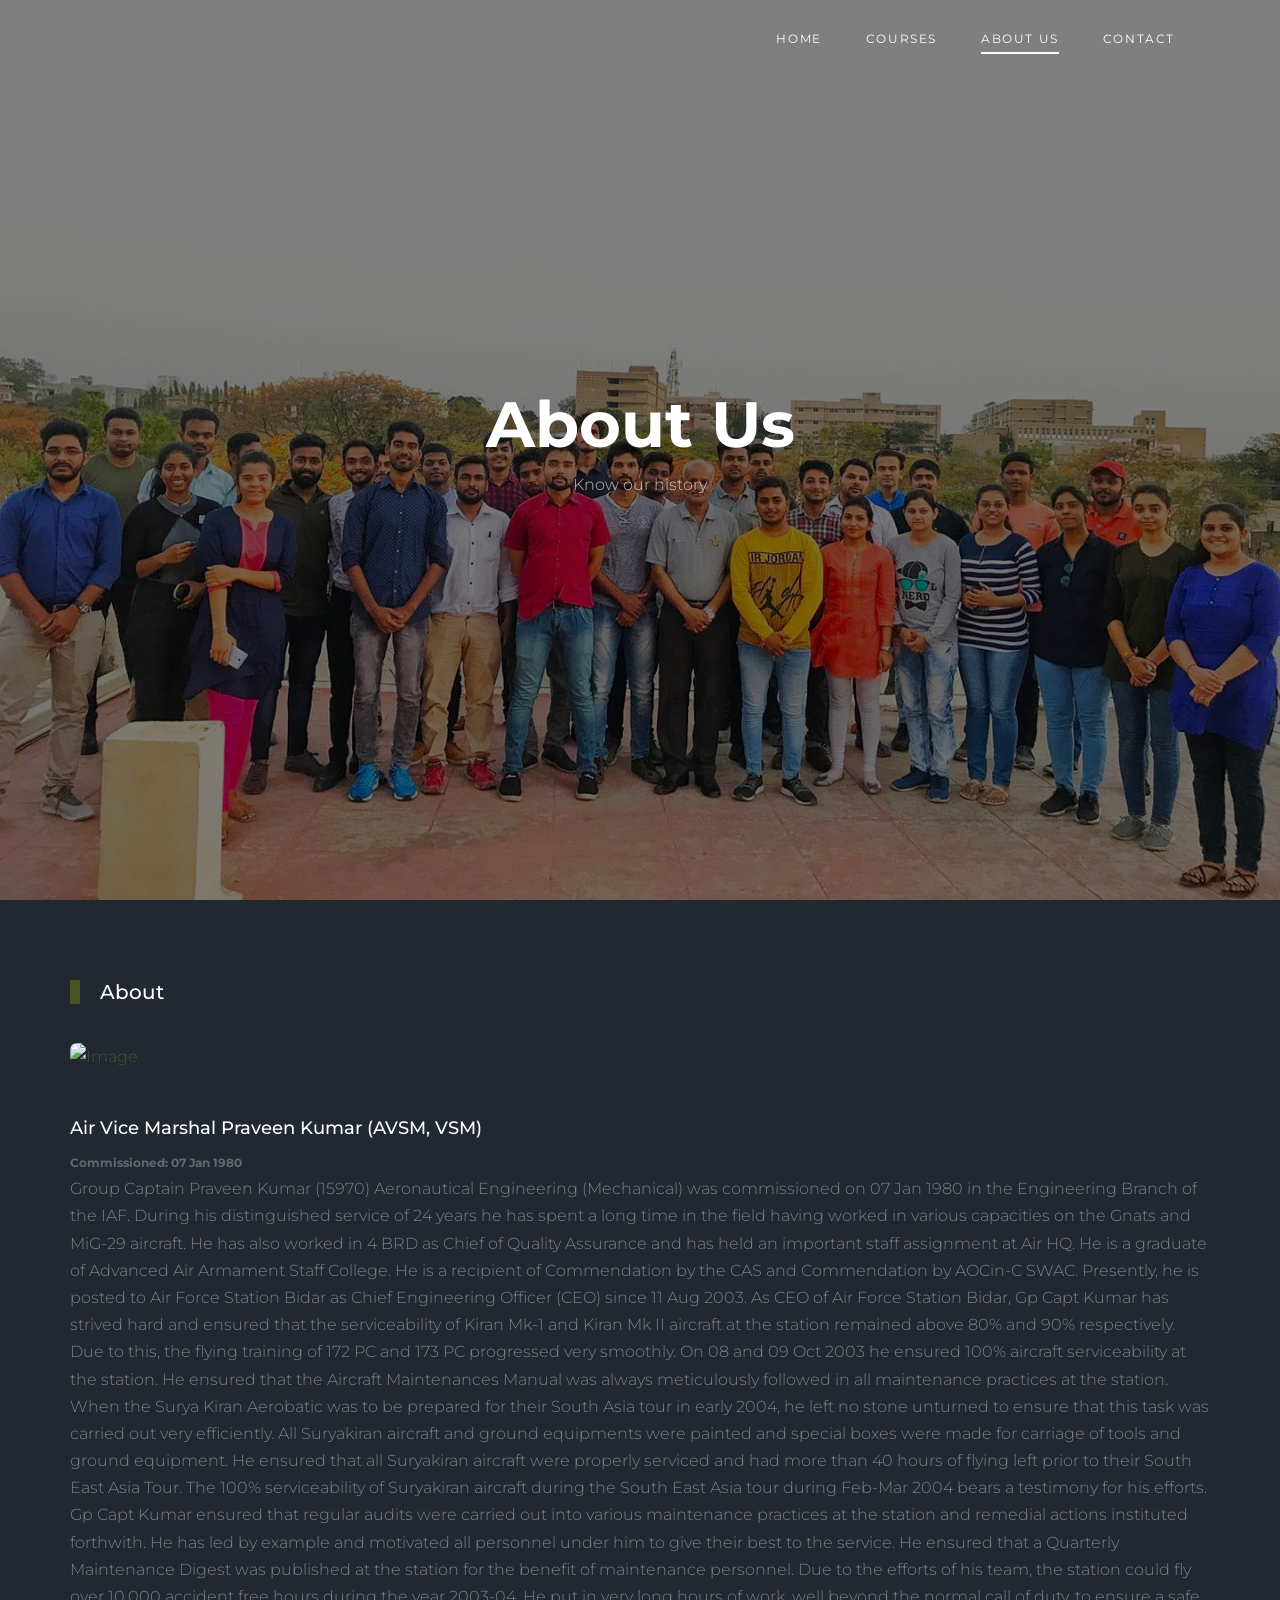
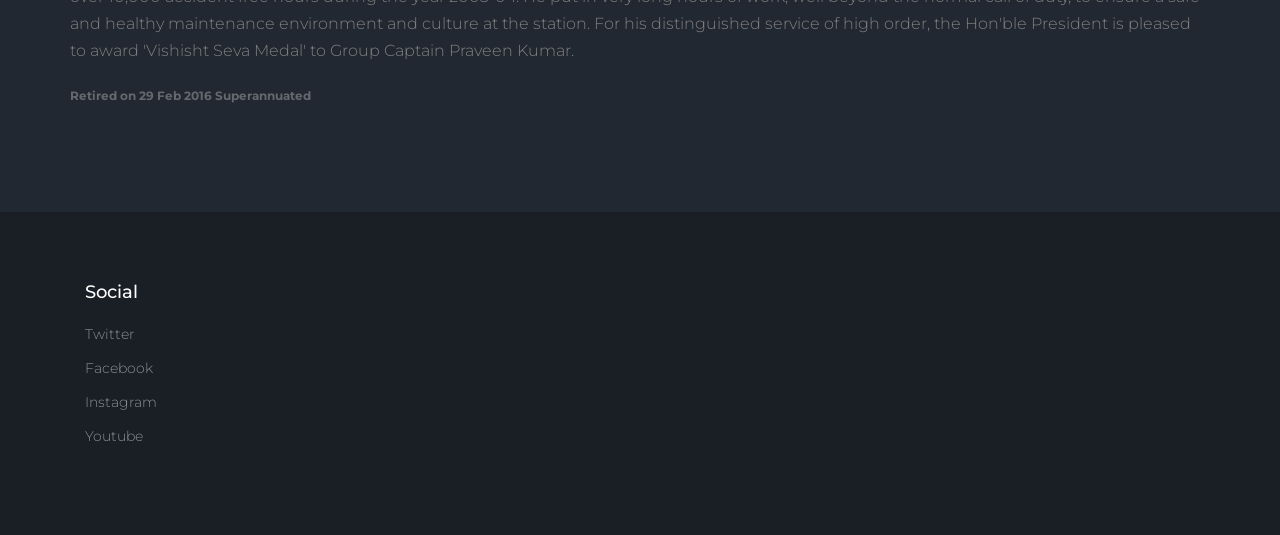
==== about.html @ e6a46cbb "Initial Commit" ====
<!DOCTYPE html>
<html lang="en">

<head>
  <title>SSB Mantra</title>
  <meta charset="utf-8">
  <meta name="viewport" content="width=device-width, initial-scale=1, shrink-to-fit=no">


  <link href="https://fonts.googleapis.com/css2?family=Montserrat:wght@400;700&display=swap" rel="stylesheet">

  <link rel="stylesheet" href="fonts/icomoon/style.css">

  <link rel="stylesheet" href="css/bootstrap/bootstrap.css">
  <link rel="stylesheet" href="css/jquery-ui.css">
  <link rel="stylesheet" href="css/owl.carousel.min.css">
  <link rel="stylesheet" href="css/owl.theme.default.min.css">
  <link rel="stylesheet" href="css/owl.theme.default.min.css">

  <link rel="stylesheet" href="css/jquery.fancybox.min.css">

  <link rel="stylesheet" href="css/bootstrap-datepicker.css">

  <link rel="stylesheet" href="fonts/flaticon/font/flaticon.css">

  <link rel="stylesheet" href="css/aos.css">

  <link rel="stylesheet" href="css/style.css">



</head>

<body>

  <div class="site-wrap">

    <div class="site-mobile-menu site-navbar-target">
      <div class="site-mobile-menu-header">
        <div class="site-mobile-menu-close">
          <span class="icon-close2 js-menu-toggle"></span>
        </div>
      </div>
      <div class="site-mobile-menu-body"></div>
    </div>


    <header class="site-navbar py-4" role="banner">

      <div class="container">
        <div class="d-flex align-items-center">
          <div class="site-logo">
            <a href="index.html">
              <!-- <img src="images/logo.png" alt="Logo"> -->
            </a>
          </div>
          <div class="ml-auto">
            <nav class="site-navigation position-relative text-right" role="navigation">
              <ul class="site-menu main-menu js-clone-nav mr-auto d-none d-lg-block">
                <li><a href="index.html" class="nav-link">Home</a></li>

                <li><a href="courses.html" class="nav-link">Courses</a></li>
                <!-- <li><a href="facilities.html" class="nav-link">Facilties</a></li> -->
                <li class="active"><a href="about.html" class="nav-link">About Us</a></li>
                <li><a href="contact.html" class="nav-link">Contact</a></li>
              </ul>
            </nav>

            <a href="#"
              class="d-inline-block d-lg-none site-menu-toggle js-menu-toggle text-black float-right text-white"><span
                class="icon-menu h3 text-white"></span></a>
          </div>
        </div>
      </div>

    </header>

    <div class="hero overlay" style="background-image: url('images/bg_8.jpg');">
      <div class="container">
        <div class="row align-items-center">
          <div class="col-lg-5 mx-auto text-center">
            <h1 class="text-white">About Us</h1>
            <p>Know our history</p>
          </div>
        </div>
      </div>
    </div>



    <div class="container site-section">
      <div class="row">
        <div class="col-6 title-section">
          <h2 class="heading">About</h2>
        </div>
      </div>
      <div class="row">
        <div class="col-lg-12 mb-4">
          <div class="custom-media d-block">
            <div class="img mb-4">
              <a href="single.html"><img src="images/img_1.jpg" alt="Image" class="img-fluid"></a>
            </div>
            <div class="text">
              <!-- <span class="meta">May 20, 2020</span>
              <h3 class="mb-4"><a href="#">Romolu to stay at Real Nadrid?</a></h3>
              <p>Lorem ipsum dolor sit amet, consectetur adipisicing elit. Possimus deserunt saepe tempora dolorem.</p>
              <p><a href="#">Read more</a></p> -->
            </div>
          </div>
        </div>
        <div class="col-lg-12 mb-4">
          <div class="custom-media d-block">
            <!-- <div class="img mb-4">
              <a href="single.html"><img src="images/img_3.jpg" alt="Image" class="img-fluid"></a>
            </div> -->
            <div class="text">
              <h3 class=""><a href="#">Air Vice Marshal Praveen Kumar (AVSM, VSM)</a></h3>
              <span class="meta">Commissioned: 07 Jan 1980</span>
              <p>Group Captain Praveen Kumar (15970) Aeronautical Engineering (Mechanical) was commissioned on 07 Jan
                1980 in the Engineering Branch of the IAF. During his distinguished service of 24 years he has spent a
                long time in the field having worked in various capacities on the Gnats and MiG-29 aircraft. He has also
                worked in 4 BRD as Chief of Quality Assurance and has held an important staff assignment at Air HQ. He
                is a graduate of Advanced Air Armament Staff College. He is a recipient of Commendation by the CAS and
                Commendation by AOCin-C SWAC. Presently, he is posted to Air Force Station Bidar as Chief Engineering
                Officer (CEO) since 11 Aug 2003.

                As CEO of Air Force Station Bidar, Gp Capt Kumar has strived hard and ensured that the serviceability of
                Kiran Mk-1 and Kiran Mk II aircraft at the station remained above 80% and 90% respectively. Due to this,
                the flying training of 172 PC and 173 PC progressed very smoothly. On 08 and 09 Oct 2003 he ensured 100%
                aircraft serviceability at the station. He ensured that the Aircraft Maintenances Manual was always
                meticulously followed in all maintenance practices at the station.

                When the Surya Kiran Aerobatic was to be prepared for their South Asia tour in early 2004, he left no
                stone unturned to ensure that this task was carried out very efficiently. All Suryakiran aircraft and
                ground equipments were painted and special boxes were made for carriage of tools and ground equipment.
                He ensured that all Suryakiran aircraft were properly serviced and had more than 40 hours of flying left
                prior to their South East Asia Tour. The 100% serviceability of Suryakiran aircraft during the South
                East Asia tour during Feb-Mar 2004 bears a testimony for his efforts.

                Gp Capt Kumar ensured that regular audits were carried out into various maintenance practices at the
                station and remedial actions instituted forthwith. He has led by example and motivated all personnel
                under him to give their best to the service. He ensured that a Quarterly Maintenance Digest was
                published at the station for the benefit of maintenance personnel. Due to the efforts of his team, the
                station could fly over 10,000 accident free hours during the year 2003-04. He put in very long hours of
                work, well beyond the normal call of duty, to ensure a safe and healthy maintenance environment and
                culture at the station.

                For his distinguished service of high order, the Hon'ble President is pleased to award 'Vishisht Seva
                Medal' to Group Captain Praveen Kumar.</p>
              <span class="meta">Retired on 29 Feb 2016 Superannuated</span>
              <!-- <p><a href="#">Read more</a></p> -->
            </div>
          </div>
        </div>
        <!-- 
        <div class="col-lg-4 mb-4">
          <div class="custom-media d-block">
            <div class="img mb-4">
              <a href="single.html"><img src="images/img_1.jpg" alt="Image" class="img-fluid"></a>
            </div>
            <div class="text">
              <span class="meta">May 20, 2020</span>
              <h3 class="mb-4"><a href="#">Romolu to stay at Real Nadrid?</a></h3>
              <p>Lorem ipsum dolor sit amet, consectetur adipisicing elit. Possimus deserunt saepe tempora dolorem.</p>
              <p><a href="#">Read more</a></p>
            </div>
          </div>
        </div>
        <div class="col-lg-4 mb-4">
          <div class="custom-media d-block">
            <div class="img mb-4">
              <a href="single.html"><img src="images/img_3.jpg" alt="Image" class="img-fluid"></a>
            </div>
            <div class="text">
              <span class="meta">May 20, 2020</span>
              <h3 class="mb-4"><a href="#">Romolu to stay at Real Nadrid?</a></h3>
              <p>Lorem ipsum dolor sit amet, consectetur adipisicing elit. Possimus deserunt saepe tempora dolorem.</p>
              <p><a href="#">Read more</a></p>
            </div>
          </div>
        </div>
        
        <div class="col-lg-4 mb-4">
          <div class="custom-media d-block">
            <div class="img mb-4">
              <a href="single.html"><img src="images/img_1.jpg" alt="Image" class="img-fluid"></a>
            </div>
            <div class="text">
              <span class="meta">May 20, 2020</span>
              <h3 class="mb-4"><a href="#">Romolu to stay at Real Nadrid?</a></h3>
              <p>Lorem ipsum dolor sit amet, consectetur adipisicing elit. Possimus deserunt saepe tempora dolorem.</p>
              <p><a href="#">Read more</a></p>
            </div>
          </div>
        </div>
        <div class="col-lg-4 mb-4">
          <div class="custom-media d-block">
            <div class="img mb-4">
              <a href="single.html"><img src="images/img_3.jpg" alt="Image" class="img-fluid"></a>
            </div>
            <div class="text">
              <span class="meta">May 20, 2020</span>
              <h3 class="mb-4"><a href="#">Romolu to stay at Real Nadrid?</a></h3>
              <p>Lorem ipsum dolor sit amet, consectetur adipisicing elit. Possimus deserunt saepe tempora dolorem.</p>
              <p><a href="#">Read more</a></p>
            </div>
          </div>
        </div>
      </div>

      <div class="row justify-content-center">
        <div class="col-lg-7 text-center">
          <div class="custom-pagination">
            <a href="#">1</a>
            <span>2</span>
            <a href="#">3</a>
            <a href="#">4</a>
            <a href="#">5</a>
          </div>
        </div>
      </div> -->
      </div>







    </div>


    <footer class="footer-section">
      <div class="container">
        <div class="row">
          <!-- <div class="col-lg-3">
            <div class="widget mb-3">
              <h3>News</h3>
              <ul class="list-unstyled links">
                <li><a href="#">All</a></li>
                <li><a href="#">Club News</a></li>
                <li><a href="#">Media Center</a></li>
                <li><a href="#">Video</a></li>
                <li><a href="#">RSS</a></li>
              </ul>
            </div>
          </div>
          <div class="col-lg-3">
            <div class="widget mb-3">
              <h3>Tickets</h3>
              <ul class="list-unstyled links">
                <li><a href="#">Online Ticket</a></li>
                <li><a href="#">Payment and Prices</a></li>
                <li><a href="#">Contact &amp; Booking</a></li>
                <li><a href="#">Tickets</a></li>
                <li><a href="#">Coupon</a></li>
              </ul>
            </div>
          </div>
          <div class="col-lg-3">
            <div class="widget mb-3">
              <h3>Courses</h3>
              <ul class="list-unstyled links">
                <li><a href="#">Standings</a></li>
                <li><a href="#">World Cup</a></li>
                <li><a href="#">La Lega</a></li>
                <li><a href="#">Hyper Cup</a></li>
                <li><a href="#">World League</a></li>
              </ul>
            </div>
          </div> -->

          <div class="col-lg-3">
            <div class="widget mb-3">
              <h3>Social</h3>
              <ul class="list-unstyled links">
                <li><a href="#">Twitter</a></li>
                <li><a href="https://www.facebook.com/profile.php?id=100007661263158" target='_blank'>Facebook</a></li>
                <li><a href="https://www.instagram.com/ssbcrack_pk/" target='_blank'>Instagram</a></li>
                <li><a href="#">Youtube</a></li>
              </ul>
            </div>
          </div>

        </div>

        <!-- <div class="row text-center">
          <div class="col-md-12">
            <div class=" pt-5">
              <p>
                Link back to Colorlib can't be removed. Template is licensed under CC BY 3.0.
                Copyright &copy;
                <script>
                  document.write(new Date().getFullYear());
                </script> All rights reserved | This template is made with <i class="icon-heart"
                  aria-hidden="true"></i> by <a href="https://colorlib.com" target="_blank">Colorlib</a>
                Link back to Colorlib can't be removed. Template is licensed under CC BY 3.0.
              </p>
            </div>
          </div>

        </div> -->
      </div>
    </footer>

    <!-- .site-wrap -->

    <script src="js/jquery-3.3.1.min.js"></script>
    <script src="js/jquery-migrate-3.0.1.min.js"></script>
    <script src="js/jquery-ui.js"></script>
    <script src="js/popper.min.js"></script>
    <script src="js/bootstrap.min.js"></script>
    <script src="js/owl.carousel.min.js"></script>
    <script src="js/jquery.stellar.min.js"></script>
    <script src="js/jquery.countdown.min.js"></script>
    <script src="js/bootstrap-datepicker.min.js"></script>
    <script src="js/jquery.easing.1.3.js"></script>
    <script src="js/aos.js"></script>
    <script src="js/jquery.fancybox.min.js"></script>
    <script src="js/jquery.sticky.js"></script>
    <script src="js/jquery.mb.YTPlayer.min.js"></script>


    <script src="js/main.js"></script>

</body>

</html>
---- fonts/icomoon/style.css ----
@font-face {
  font-family: 'icomoon';
  src:  url('fonts/icomoon.eot?10si43');
  src:  url('fonts/icomoon.eot?10si43#iefix') format('embedded-opentype'),
    url('fonts/icomoon.ttf?10si43') format('truetype'),
    url('fonts/icomoon.woff?10si43') format('woff'),
    url('fonts/icomoon.svg?10si43#icomoon') format('svg');
  font-weight: normal;
  font-style: normal;
}

[class^="icon-"], [class*=" icon-"] {
  /* use !important to prevent issues with browser extensions that change fonts */
  font-family: 'icomoon' !important;
  speak: none;
  font-style: normal;
  font-weight: normal;
  font-variant: normal;
  text-transform: none;
  line-height: 1;

  /* Better Font Rendering =========== */
  -webkit-font-smoothing: antialiased;
  -moz-osx-font-smoothing: grayscale;
}

.icon-asterisk:before {
  content: "\f069";
}
.icon-plus:before {
  content: "\f067";
}
.icon-question:before {
  content: "\f128";
}
.icon-minus:before {
  content: "\f068";
}
.icon-glass:before {
  content: "\f000";
}
.icon-music:before {
  content: "\f001";
}
.icon-search:before {
  content: "\f002";
}
.icon-envelope-o:before {
  content: "\f003";
}
.icon-heart:before {
  content: "\f004";
}
.icon-star:before {
  content: "\f005";
}
.icon-star-o:before {
  content: "\f006";
}
.icon-user:before {
  content: "\f007";
}
.icon-film:before {
  content: "\f008";
}
.icon-th-large:before {
  content: "\f009";
}
.icon-th:before {
  content: "\f00a";
}
.icon-th-list:before {
  content: "\f00b";
}
.icon-check:before {
  content: "\f00c";
}
.icon-close:before {
  content: "\f00d";
}
.icon-remove:before {
  content: "\f00d";
}
.icon-times:before {
  content: "\f00d";
}
.icon-search-plus:before {
  content: "\f00e";
}
.icon-search-minus:before {
  content: "\f010";
}
.icon-power-off:before {
  content: "\f011";
}
.icon-signal:before {
  content: "\f012";
}
.icon-cog:before {
  content: "\f013";
}
.icon-gear:before {
  content: "\f013";
}
.icon-trash-o:before {
  content: "\f014";
}
.icon-home:before {
  content: "\f015";
}
.icon-file-o:before {
  content: "\f016";
}
.icon-clock-o:before {
  content: "\f017";
}
.icon-road:before {
  content: "\f018";
}
.icon-download:before {
  content: "\f019";
}
.icon-arrow-circle-o-down:before {
  content: "\f01a";
}
.icon-arrow-circle-o-up:before {
  content: "\f01b";
}
.icon-inbox:before {
  content: "\f01c";
}
.icon-play-circle-o:before {
  content: "\f01d";
}
.icon-repeat:before {
  content: "\f01e";
}
.icon-rotate-right:before {
  content: "\f01e";
}
.icon-refresh:before {
  content: "\f021";
}
.icon-list-alt:before {
  content: "\f022";
}
.icon-lock:before {
  content: "\f023";
}
.icon-flag:before {
  content: "\f024";
}
.icon-headphones:before {
  content: "\f025";
}
.icon-volume-off:before {
  content: "\f026";
}
.icon-volume-down:before {
  content: "\f027";
}
.icon-volume-up:before {
  content: "\f028";
}
.icon-qrcode:before {
  content: "\f029";
}
.icon-barcode:before {
  content: "\f02a";
}
.icon-tag:before {
  content: "\f02b";
}
.icon-tags:before {
  content: "\f02c";
}
.icon-book:before {
  content: "\f02d";
}
.icon-bookmark:before {
  content: "\f02e";
}
.icon-print:before {
  content: "\f02f";
}
.icon-camera:before {
  content: "\f030";
}
.icon-font:before {
  content: "\f031";
}
.icon-bold:before {
  content: "\f032";
}
.icon-italic:before {
  content: "\f033";
}
.icon-text-height:before {
  content: "\f034";
}
.icon-text-width:before {
  content: "\f035";
}
.icon-align-left:before {
  content: "\f036";
}
.icon-align-center:before {
  content: "\f037";
}
.icon-align-right:before {
  content: "\f038";
}
.icon-align-justify:before {
  content: "\f039";
}
.icon-list:before {
  content: "\f03a";
}
.icon-dedent:before {
  content: "\f03b";
}
.icon-outdent:before {
  content: "\f03b";
}
.icon-indent:before {
  content: "\f03c";
}
.icon-video-camera:before {
  content: "\f03d";
}
.icon-image:before {
  content: "\f03e";
}
.icon-photo:before {
  content: "\f03e";
}
.icon-picture-o:before {
  content: "\f03e";
}
.icon-pencil:before {
  content: "\f040";
}
.icon-map-marker:before {
  content: "\f041";
}
.icon-adjust:before {
  content: "\f042";
}
.icon-tint:before {
  content: "\f043";
}
.icon-edit:before {
  content: "\f044";
}
.icon-pencil-square-o:before {
  content: "\f044";
}
.icon-share-square-o:before {
  content: "\f045";
}
.icon-check-square-o:before {
  content: "\f046";
}
.icon-arrows:before {
  content: "\f047";
}
.icon-step-backward:before {
  content: "\f048";
}
.icon-fast-backward:before {
  content: "\f049";
}
.icon-backward:before {
  content: "\f04a";
}
.icon-play:before {
  content: "\f04b";
}
.icon-pause:before {
  content: "\f04c";
}
.icon-stop:before {
  content: "\f04d";
}
.icon-forward:before {
  content: "\f04e";
}
.icon-fast-forward:before {
  content: "\f050";
}
.icon-step-forward:before {
  content: "\f051";
}
.icon-eject:before {
  content: "\f052";
}
.icon-chevron-left:before {
  content: "\f053";
}
.icon-chevron-right:before {
  content: "\f054";
}
.icon-plus-circle:before {
  content: "\f055";
}
.icon-minus-circle:before {
  content: "\f056";
}
.icon-times-circle:before {
  content: "\f057";
}
.icon-check-circle:before {
  content: "\f058";
}
.icon-question-circle:before {
  content: "\f059";
}
.icon-info-circle:before {
  content: "\f05a";
}
.icon-crosshairs:before {
  content: "\f05b";
}
.icon-times-circle-o:before {
  content: "\f05c";
}
.icon-check-circle-o:before {
  content: "\f05d";
}
.icon-ban:before {
  content: "\f05e";
}
.icon-arrow-left:before {
  content: "\f060";
}
.icon-arrow-right:before {
  content: "\f061";
}
.icon-arrow-up:before {
  content: "\f062";
}
.icon-arrow-down:before {
  content: "\f063";
}
.icon-mail-forward:before {
  content: "\f064";
}
.icon-share:before {
  content: "\f064";
}
.icon-expand:before {
  content: "\f065";
}
.icon-compress:before {
  content: "\f066";
}
.icon-exclamation-circle:before {
  content: "\f06a";
}
.icon-gift:before {
  content: "\f06b";
}
.icon-leaf:before {
  content: "\f06c";
}
.icon-fire:before {
  content: "\f06d";
}
.icon-eye:before {
  content: "\f06e";
}
.icon-eye-slash:before {
  content: "\f070";
}
.icon-exclamation-triangle:before {
  content: "\f071";
}
.icon-warning:before {
  content: "\f071";
}
.icon-plane:before {
  content: "\f072";
}
.icon-calendar:before {
  content: "\f073";
}
.icon-random:before {
  content: "\f074";
}
.icon-comment:before {
  content: "\f075";
}
.icon-magnet:before {
  content: "\f076";
}
.icon-chevron-up:before {
  content: "\f077";
}
.icon-chevron-down:before {
  content: "\f078";
}
.icon-retweet:before {
  content: "\f079";
}
.icon-shopping-cart:before {
  content: "\f07a";
}
.icon-folder:before {
  content: "\f07b";
}
.icon-folder-open:before {
  content: "\f07c";
}
.icon-arrows-v:before {
  content: "\f07d";
}
.icon-arrows-h:before {
  content: "\f07e";
}
.icon-bar-chart:before {
  content: "\f080";
}
.icon-bar-chart-o:before {
  content: "\f080";
}
.icon-twitter-square:before {
  content: "\f081";
}
.icon-facebook-square:before {
  content: "\f082";
}
.icon-camera-retro:before {
  content: "\f083";
}
.icon-key:before {
  content: "\f084";
}
.icon-cogs:before {
  content: "\f085";
}
.icon-gears:before {
  content: "\f085";
}
.icon-comments:before {
  content: "\f086";
}
.icon-thumbs-o-up:before {
  content: "\f087";
}
.icon-thumbs-o-down:before {
  content: "\f088";
}
.icon-star-half:before {
  content: "\f089";
}
.icon-heart-o:before {
  content: "\f08a";
}
.icon-sign-out:before {
  content: "\f08b";
}
.icon-linkedin-square:before {
  content: "\f08c";
}
.icon-thumb-tack:before {
  content: "\f08d";
}
.icon-external-link:before {
  content: "\f08e";
}
.icon-sign-in:before {
  content: "\f090";
}
.icon-trophy:before {
  content: "\f091";
}
.icon-github-square:before {
  content: "\f092";
}
.icon-upload:before {
  content: "\f093";
}
.icon-lemon-o:before {
  content: "\f094";
}
.icon-phone:before {
  content: "\f095";
}
.icon-square-o:before {
  content: "\f096";
}
.icon-bookmark-o:before {
  content: "\f097";
}
.icon-phone-square:before {
  content: "\f098";
}
.icon-twitter:before {
  content: "\f099";
}
.icon-facebook:before {
  content: "\f09a";
}
.icon-facebook-f:before {
  content: "\f09a";
}
.icon-github:before {
  content: "\f09b";
}
.icon-unlock:before {
  content: "\f09c";
}
.icon-credit-card:before {
  content: "\f09d";
}
.icon-feed:before {
  content: "\f09e";
}
.icon-rss:before {
  content: "\f09e";
}
.icon-hdd-o:before {
  content: "\f0a0";
}
.icon-bullhorn:before {
  content: "\f0a1";
}
.icon-bell-o:before {
  content: "\f0a2";
}
.icon-certificate:before {
  content: "\f0a3";
}
.icon-hand-o-right:before {
  content: "\f0a4";
}
.icon-hand-o-left:before {
  content: "\f0a5";
}
.icon-hand-o-up:before {
  content: "\f0a6";
}
.icon-hand-o-down:before {
  content: "\f0a7";
}
.icon-arrow-circle-left:before {
  content: "\f0a8";
}
.icon-arrow-circle-right:before {
  content: "\f0a9";
}
.icon-arrow-circle-up:before {
  content: "\f0aa";
}
.icon-arrow-circle-down:before {
  content: "\f0ab";
}
.icon-globe:before {
  content: "\f0ac";
}
.icon-wrench:before {
  content: "\f0ad";
}
.icon-tasks:before {
  content: "\f0ae";
}
.icon-filter:before {
  content: "\f0b0";
}
.icon-briefcase:before {
  content: "\f0b1";
}
.icon-arrows-alt:before {
  content: "\f0b2";
}
.icon-group:before {
  content: "\f0c0";
}
.icon-users:before {
  content: "\f0c0";
}
.icon-chain:before {
  content: "\f0c1";
}
.icon-link:before {
  content: "\f0c1";
}
.icon-cloud:before {
  content: "\f0c2";
}
.icon-flask:before {
  content: "\f0c3";
}
.icon-cut:before {
  content: "\f0c4";
}
.icon-scissors:before {
  content: "\f0c4";
}
.icon-copy:before {
  content: "\f0c5";
}
.icon-files-o:before {
  content: "\f0c5";
}
.icon-paperclip:before {
  content: "\f0c6";
}
.icon-floppy-o:before {
  content: "\f0c7";
}
.icon-save:before {
  content: "\f0c7";
}
.icon-square:before {
  content: "\f0c8";
}
.icon-bars:before {
  content: "\f0c9";
}
.icon-navicon:before {
  content: "\f0c9";
}
.icon-reorder:before {
  content: "\f0c9";
}
.icon-list-ul:before {
  content: "\f0ca";
}
.icon-list-ol:before {
  content: "\f0cb";
}
.icon-strikethrough:before {
  content: "\f0cc";
}
.icon-underline:before {
  content: "\f0cd";
}
.icon-table:before {
  content: "\f0ce";
}
.icon-magic:before {
  content: "\f0d0";
}
.icon-truck:before {
  content: "\f0d1";
}
.icon-pinterest:before {
  content: "\f0d2";
}
.icon-pinterest-square:before {
  content: "\f0d3";
}
.icon-google-plus-square:before {
  content: "\f0d4";
}
.icon-google-plus:before {
  content: "\f0d5";
}
.icon-money:before {
  content: "\f0d6";
}
.icon-caret-down:before {
  content: "\f0d7";
}
.icon-caret-up:before {
  content: "\f0d8";
}
.icon-caret-left:before {
  content: "\f0d9";
}
.icon-caret-right:before {
  content: "\f0da";
}
.icon-columns:before {
  content: "\f0db";
}
.icon-sort:before {
  content: "\f0dc";
}
.icon-unsorted:before {
  content: "\f0dc";
}
.icon-sort-desc:before {
  content: "\f0dd";
}
.icon-sort-down:before {
  content: "\f0dd";
}
.icon-sort-asc:before {
  content: "\f0de";
}
.icon-sort-up:before {
  content: "\f0de";
}
.icon-envelope:before {
  content: "\f0e0";
}
.icon-linkedin:before {
  content: "\f0e1";
}
.icon-rotate-left:before {
  content: "\f0e2";
}
.icon-undo:before {
  content: "\f0e2";
}
.icon-gavel:before {
  content: "\f0e3";
}
.icon-legal:before {
  content: "\f0e3";
}
.icon-dashboard:before {
  content: "\f0e4";
}
.icon-tachometer:before {
  content: "\f0e4";
}
.icon-comment-o:before {
  content: "\f0e5";
}
.icon-comments-o:before {
  content: "\f0e6";
}
.icon-bolt:before {
  content: "\f0e7";
}
.icon-flash:before {
  content: "\f0e7";
}
.icon-sitemap:before {
  content: "\f0e8";
}
.icon-umbrella:before {
  content: "\f0e9";
}
.icon-clipboard:before {
  content: "\f0ea";
}
.icon-paste:before {
  content: "\f0ea";
}
.icon-lightbulb-o:before {
  content: "\f0eb";
}
.icon-exchange:before {
  content: "\f0ec";
}
.icon-cloud-download:before {
  content: "\f0ed";
}
.icon-cloud-upload:before {
  content: "\f0ee";
}
.icon-user-md:before {
  content: "\f0f0";
}
.icon-stethoscope:before {
  content: "\f0f1";
}
.icon-suitcase:before {
  content: "\f0f2";
}
.icon-bell:before {
  content: "\f0f3";
}
.icon-coffee:before {
  content: "\f0f4";
}
.icon-cutlery:before {
  content: "\f0f5";
}
.icon-file-text-o:before {
  content: "\f0f6";
}
.icon-building-o:before {
  content: "\f0f7";
}
.icon-hospital-o:before {
  content: "\f0f8";
}
.icon-ambulance:before {
  content: "\f0f9";
}
.icon-medkit:before {
  content: "\f0fa";
}
.icon-fighter-jet:before {
  content: "\f0fb";
}
.icon-beer:before {
  content: "\f0fc";
}
.icon-h-square:before {
  content: "\f0fd";
}
.icon-plus-square:before {
  content: "\f0fe";
}
.icon-angle-double-left:before {
  content: "\f100";
}
.icon-angle-double-right:before {
  content: "\f101";
}
.icon-angle-double-up:before {
  content: "\f102";
}
.icon-angle-double-down:before {
  content: "\f103";
}
.icon-angle-left:before {
  content: "\f104";
}
.icon-angle-right:before {
  content: "\f105";
}
.icon-angle-up:before {
  content: "\f106";
}
.icon-angle-down:before {
  content: "\f107";
}
.icon-desktop:before {
  content: "\f108";
}
.icon-laptop:before {
  content: "\f109";
}
.icon-tablet:before {
  content: "\f10a";
}
.icon-mobile:before {
  content: "\f10b";
}
.icon-mobile-phone:before {
  content: "\f10b";
}
.icon-circle-o:before {
  content: "\f10c";
}
.icon-quote-left:before {
  content: "\f10d";
}
.icon-quote-right:before {
  content: "\f10e";
}
.icon-spinner:before {
  content: "\f110";
}
.icon-circle:before {
  content: "\f111";
}
.icon-mail-reply:before {
  content: "\f112";
}
.icon-reply:before {
  content: "\f112";
}
.icon-github-alt:before {
  content: "\f113";
}
.icon-folder-o:before {
  content: "\f114";
}
.icon-folder-open-o:before {
  content: "\f115";
}
.icon-smile-o:before {
  content: "\f118";
}
.icon-frown-o:before {
  content: "\f119";
}
.icon-meh-o:before {
  content: "\f11a";
}
.icon-gamepad:before {
  content: "\f11b";
}
.icon-keyboard-o:before {
  content: "\f11c";
}
.icon-flag-o:before {
  content: "\f11d";
}
.icon-flag-checkered:before {
  content: "\f11e";
}
.icon-terminal:before {
  content: "\f120";
}
.icon-code:before {
  content: "\f121";
}
.icon-mail-reply-all:before {
  content: "\f122";
}
.icon-reply-all:before {
  content: "\f122";
}
.icon-star-half-empty:before {
  content: "\f123";
}
.icon-star-half-full:before {
  content: "\f123";
}
.icon-star-half-o:before {
  content: "\f123";
}
.icon-location-arrow:before {
  content: "\f124";
}
.icon-crop:before {
  content: "\f125";
}
.icon-code-fork:before {
  content: "\f126";
}
.icon-chain-broken:before {
  content: "\f127";
}
.icon-unlink:before {
  content: "\f127";
}
.icon-info:before {
  content: "\f129";
}
.icon-exclamation:before {
  content: "\f12a";
}
.icon-superscript:before {
  content: "\f12b";
}
.icon-subscript:before {
  content: "\f12c";
}
.icon-eraser:before {
  content: "\f12d";
}
.icon-puzzle-piece:before {
  content: "\f12e";
}
.icon-microphone:before {
  content: "\f130";
}
.icon-microphone-slash:before {
  content: "\f131";
}
.icon-shield:before {
  content: "\f132";
}
.icon-calendar-o:before {
  content: "\f133";
}
.icon-fire-extinguisher:before {
  content: "\f134";
}
.icon-rocket:before {
  content: "\f135";
}
.icon-maxcdn:before {
  content: "\f136";
}
.icon-chevron-circle-left:before {
  content: "\f137";
}
.icon-chevron-circle-right:before {
  content: "\f138";
}
.icon-chevron-circle-up:before {
  content: "\f139";
}
.icon-chevron-circle-down:before {
  content: "\f13a";
}
.icon-html5:before {
  content: "\f13b";
}
.icon-css3:before {
  content: "\f13c";
}
.icon-anchor:before {
  content: "\f13d";
}
.icon-unlock-alt:before {
  content: "\f13e";
}
.icon-bullseye:before {
  content: "\f140";
}
.icon-ellipsis-h:before {
  content: "\f141";
}
.icon-ellipsis-v:before {
  content: "\f142";
}
.icon-rss-square:before {
  content: "\f143";
}
.icon-play-circle:before {
  content: "\f144";
}
.icon-ticket:before {
  content: "\f145";
}
.icon-minus-square:before {
  content: "\f146";
}
.icon-minus-square-o:before {
  content: "\f147";
}
.icon-level-up:before {
  content: "\f148";
}
.icon-level-down:before {
  content: "\f149";
}
.icon-check-square:before {
  content: "\f14a";
}
.icon-pencil-square:before {
  content: "\f14b";
}
.icon-external-link-square:before {
  content: "\f14c";
}
.icon-share-square:before {
  content: "\f14d";
}
.icon-compass:before {
  content: "\f14e";
}
.icon-caret-square-o-down:before {
  content: "\f150";
}
.icon-toggle-down:before {
  content: "\f150";
}
.icon-caret-square-o-up:before {
  content: "\f151";
}
.icon-toggle-up:before {
  content: "\f151";
}
.icon-caret-square-o-right:before {
  content: "\f152";
}
.icon-toggle-right:before {
  content: "\f152";
}
.icon-eur:before {
  content: "\f153";
}
.icon-euro:before {
  content: "\f153";
}
.icon-gbp:before {
  content: "\f154";
}
.icon-dollar:before {
  content: "\f155";
}
.icon-usd:before {
  content: "\f155";
}
.icon-inr:before {
  content: "\f156";
}
.icon-rupee:before {
  content: "\f156";
}
.icon-cny:before {
  content: "\f157";
}
.icon-jpy:before {
  content: "\f157";
}
.icon-rmb:before {
  content: "\f157";
}
.icon-yen:before {
  content: "\f157";
}
.icon-rouble:before {
  content: "\f158";
}
.icon-rub:before {
  content: "\f158";
}
.icon-ruble:before {
  content: "\f158";
}
.icon-krw:before {
  content: "\f159";
}
.icon-won:before {
  content: "\f159";
}
.icon-bitcoin:before {
  content: "\f15a";
}
.icon-btc:before {
  content: "\f15a";
}
.icon-file:before {
  content: "\f15b";
}
.icon-file-text:before {
  content: "\f15c";
}
.icon-sort-alpha-asc:before {
  content: "\f15d";
}
.icon-sort-alpha-desc:before {
  content: "\f15e";
}
.icon-sort-amount-asc:before {
  content: "\f160";
}
.icon-sort-amount-desc:before {
  content: "\f161";
}
.icon-sort-numeric-asc:before {
  content: "\f162";
}
.icon-sort-numeric-desc:before {
  content: "\f163";
}
.icon-thumbs-up:before {
  content: "\f164";
}
.icon-thumbs-down:before {
  content: "\f165";
}
.icon-youtube-square:before {
  content: "\f166";
}
.icon-youtube:before {
  content: "\f167";
}
.icon-xing:before {
  content: "\f168";
}
.icon-xing-square:before {
  content: "\f169";
}
.icon-youtube-play:before {
  content: "\f16a";
}
.icon-dropbox:before {
  content: "\f16b";
}
.icon-stack-overflow:before {
  content: "\f16c";
}
.icon-instagram:before {
  content: "\f16d";
}
.icon-flickr:before {
  content: "\f16e";
}
.icon-adn:before {
  content: "\f170";
}
.icon-bitbucket:before {
  content: "\f171";
}
.icon-bitbucket-square:before {
  content: "\f172";
}
.icon-tumblr:before {
  content: "\f173";
}
.icon-tumblr-square:before {
  content: "\f174";
}
.icon-long-arrow-down:before {
  content: "\f175";
}
.icon-long-arrow-up:before {
  content: "\f176";
}
.icon-long-arrow-left:before {
  content: "\f177";
}
.icon-long-arrow-right:before {
  content: "\f178";
}
.icon-apple:before {
  content: "\f179";
}
.icon-windows:before {
  content: "\f17a";
}
.icon-android:before {
  content: "\f17b";
}
.icon-linux:before {
  content: "\f17c";
}
.icon-dribbble:before {
  content: "\f17d";
}
.icon-skype:before {
  content: "\f17e";
}
.icon-foursquare:before {
  content: "\f180";
}
.icon-trello:before {
  content: "\f181";
}
.icon-female:before {
  content: "\f182";
}
.icon-male:before {
  content: "\f183";
}
.icon-gittip:before {
  content: "\f184";
}
.icon-gratipay:before {
  content: "\f184";
}
.icon-sun-o:before {
  content: "\f185";
}
.icon-moon-o:before {
  content: "\f186";
}
.icon-archive:before {
  content: "\f187";
}
.icon-bug:before {
  content: "\f188";
}
.icon-vk:before {
  content: "\f189";
}
.icon-weibo:before {
  content: "\f18a";
}
.icon-renren:before {
  content: "\f18b";
}
.icon-pagelines:before {
  content: "\f18c";
}
.icon-stack-exchange:before {
  content: "\f18d";
}
.icon-arrow-circle-o-right:before {
  content: "\f18e";
}
.icon-arrow-circle-o-left:before {
  content: "\f190";
}
.icon-caret-square-o-left:before {
  content: "\f191";
}
.icon-toggle-left:before {
  content: "\f191";
}
.icon-dot-circle-o:before {
  content: "\f192";
}
.icon-wheelchair:before {
  content: "\f193";
}
.icon-vimeo-square:before {
  content: "\f194";
}
.icon-try:before {
  content: "\f195";
}
.icon-turkish-lira:before {
  content: "\f195";
}
.icon-plus-square-o:before {
  content: "\f196";
}
.icon-space-shuttle:before {
  content: "\f197";
}
.icon-slack:before {
  content: "\f198";
}
.icon-envelope-square:before {
  content: "\f199";
}
.icon-wordpress:before {
  content: "\f19a";
}
.icon-openid:before {
  content: "\f19b";
}
.icon-bank:before {
  content: "\f19c";
}
.icon-institution:before {
  content: "\f19c";
}
.icon-university:before {
  content: "\f19c";
}
.icon-graduation-cap:before {
  content: "\f19d";
}
.icon-mortar-board:before {
  content: "\f19d";
}
.icon-yahoo:before {
  content: "\f19e";
}
.icon-google:before {
  content: "\f1a0";
}
.icon-reddit:before {
  content: "\f1a1";
}
.icon-reddit-square:before {
  content: "\f1a2";
}
.icon-stumbleupon-circle:before {
  content: "\f1a3";
}
.icon-stumbleupon:before {
  content: "\f1a4";
}
.icon-delicious:before {
  content: "\f1a5";
}
.icon-digg:before {
  content: "\f1a6";
}
.icon-pied-piper-pp:before {
  content: "\f1a7";
}
.icon-pied-piper-alt:before {
  content: "\f1a8";
}
.icon-drupal:before {
  content: "\f1a9";
}
.icon-joomla:before {
  content: "\f1aa";
}
.icon-language:before {
  content: "\f1ab";
}
.icon-fax:before {
  content: "\f1ac";
}
.icon-building:before {
  content: "\f1ad";
}
.icon-child:before {
  content: "\f1ae";
}
.icon-paw:before {
  content: "\f1b0";
}
.icon-spoon:before {
  content: "\f1b1";
}
.icon-cube:before {
  content: "\f1b2";
}
.icon-cubes:before {
  content: "\f1b3";
}
.icon-behance:before {
  content: "\f1b4";
}
.icon-behance-square:before {
  content: "\f1b5";
}
.icon-steam:before {
  content: "\f1b6";
}
.icon-steam-square:before {
  content: "\f1b7";
}
.icon-recycle:before {
  content: "\f1b8";
}
.icon-automobile:before {
  content: "\f1b9";
}
.icon-car:before {
  content: "\f1b9";
}
.icon-cab:before {
  content: "\f1ba";
}
.icon-taxi:before {
  content: "\f1ba";
}
.icon-tree:before {
  content: "\f1bb";
}
.icon-spotify:before {
  content: "\f1bc";
}
.icon-deviantart:before {
  content: "\f1bd";
}
.icon-soundcloud:before {
  content: "\f1be";
}
.icon-database:before {
  content: "\f1c0";
}
.icon-file-pdf-o:before {
  content: "\f1c1";
}
.icon-file-word-o:before {
  content: "\f1c2";
}
.icon-file-excel-o:before {
  content: "\f1c3";
}
.icon-file-powerpoint-o:before {
  content: "\f1c4";
}
.icon-file-image-o:before {
  content: "\f1c5";
}
.icon-file-photo-o:before {
  content: "\f1c5";
}
.icon-file-picture-o:before {
  content: "\f1c5";
}
.icon-file-archive-o:before {
  content: "\f1c6";
}
.icon-file-zip-o:before {
  content: "\f1c6";
}
.icon-file-audio-o:before {
  content: "\f1c7";
}
.icon-file-sound-o:before {
  content: "\f1c7";
}
.icon-file-movie-o:before {
  content: "\f1c8";
}
.icon-file-video-o:before {
  content: "\f1c8";
}
.icon-file-code-o:before {
  content: "\f1c9";
}
.icon-vine:before {
  content: "\f1ca";
}
.icon-codepen:before {
  content: "\f1cb";
}
.icon-jsfiddle:before {
  content: "\f1cc";
}
.icon-life-bouy:before {
  content: "\f1cd";
}
.icon-life-buoy:before {
  content: "\f1cd";
}
.icon-life-ring:before {
  content: "\f1cd";
}
.icon-life-saver:before {
  content: "\f1cd";
}
.icon-support:before {
  content: "\f1cd";
}
.icon-circle-o-notch:before {
  content: "\f1ce";
}
.icon-ra:before {
  content: "\f1d0";
}
.icon-rebel:before {
  content: "\f1d0";
}
.icon-resistance:before {
  content: "\f1d0";
}
.icon-empire:before {
  content: "\f1d1";
}
.icon-ge:before {
  content: "\f1d1";
}
.icon-git-square:before {
  content: "\f1d2";
}
.icon-git:before {
  content: "\f1d3";
}
.icon-hacker-news:before {
  content: "\f1d4";
}
.icon-y-combinator-square:before {
  content: "\f1d4";
}
.icon-yc-square:before {
  content: "\f1d4";
}
.icon-tencent-weibo:before {
  content: "\f1d5";
}
.icon-qq:before {
  content: "\f1d6";
}
.icon-wechat:before {
  content: "\f1d7";
}
.icon-weixin:before {
  content: "\f1d7";
}
.icon-paper-plane:before {
  content: "\f1d8";
}
.icon-send:before {
  content: "\f1d8";
}
.icon-paper-plane-o:before {
  content: "\f1d9";
}
.icon-send-o:before {
  content: "\f1d9";
}
.icon-history:before {
  content: "\f1da";
}
.icon-circle-thin:before {
  content: "\f1db";
}
.icon-header:before {
  content: "\f1dc";
}
.icon-paragraph:before {
  content: "\f1dd";
}
.icon-sliders:before {
  content: "\f1de";
}
.icon-share-alt:before {
  content: "\f1e0";
}
.icon-share-alt-square:before {
  content: "\f1e1";
}
.icon-bomb:before {
  content: "\f1e2";
}
.icon-futbol-o:before {
  content: "\f1e3";
}
.icon-soccer-ball-o:before {
  content: "\f1e3";
}
.icon-tty:before {
  content: "\f1e4";
}
.icon-binoculars:before {
  content: "\f1e5";
}
.icon-plug:before {
  content: "\f1e6";
}
.icon-slideshare:before {
  content: "\f1e7";
}
.icon-twitch:before {
  content: "\f1e8";
}
.icon-yelp:before {
  content: "\f1e9";
}
.icon-newspaper-o:before {
  content: "\f1ea";
}
.icon-wifi:before {
  content: "\f1eb";
}
.icon-calculator:before {
  content: "\f1ec";
}
.icon-paypal:before {
  content: "\f1ed";
}
.icon-google-wallet:before {
  content: "\f1ee";
}
.icon-cc-visa:before {
  content: "\f1f0";
}
.icon-cc-mastercard:before {
  content: "\f1f1";
}
.icon-cc-discover:before {
  content: "\f1f2";
}
.icon-cc-amex:before {
  content: "\f1f3";
}
.icon-cc-paypal:before {
  content: "\f1f4";
}
.icon-cc-stripe:before {
  content: "\f1f5";
}
.icon-bell-slash:before {
  content: "\f1f6";
}
.icon-bell-slash-o:before {
  content: "\f1f7";
}
.icon-trash:before {
  content: "\f1f8";
}
.icon-copyright:before {
  content: "\f1f9";
}
.icon-at:before {
  content: "\f1fa";
}
.icon-eyedropper:before {
  content: "\f1fb";
}
.icon-paint-brush:before {
  content: "\f1fc";
}
.icon-birthday-cake:before {
  content: "\f1fd";
}
.icon-area-chart:before {
  content: "\f1fe";
}
.icon-pie-chart:before {
  content: "\f200";
}
.icon-line-chart:before {
  content: "\f201";
}
.icon-lastfm:before {
  content: "\f202";
}
.icon-lastfm-square:before {
  content: "\f203";
}
.icon-toggle-off:before {
  content: "\f204";
}
.icon-toggle-on:before {
  content: "\f205";
}
.icon-bicycle:before {
  content: "\f206";
}
.icon-bus:before {
  content: "\f207";
}
.icon-ioxhost:before {
  content: "\f208";
}
.icon-angellist:before {
  content: "\f209";
}
.icon-cc:before {
  content: "\f20a";
}
.icon-ils:before {
  content: "\f20b";
}
.icon-shekel:before {
  content: "\f20b";
}
.icon-sheqel:before {
  content: "\f20b";
}
.icon-meanpath:before {
  content: "\f20c";
}
.icon-buysellads:before {
  content: "\f20d";
}
.icon-connectdevelop:before {
  content: "\f20e";
}
.icon-dashcube:before {
  content: "\f210";
}
.icon-forumbee:before {
  content: "\f211";
}
.icon-leanpub:before {
  content: "\f212";
}
.icon-sellsy:before {
  content: "\f213";
}
.icon-shirtsinbulk:before {
  content: "\f214";
}
.icon-simplybuilt:before {
  content: "\f215";
}
.icon-skyatlas:before {
  content: "\f216";
}
.icon-cart-plus:before {
  content: "\f217";
}
.icon-cart-arrow-down:before {
  content: "\f218";
}
.icon-diamond:before {
  content: "\f219";
}
.icon-ship:before {
  content: "\f21a";
}
.icon-user-secret:before {
  content: "\f21b";
}
.icon-motorcycle:before {
  content: "\f21c";
}
.icon-street-view:before {
  content: "\f21d";
}
.icon-heartbeat:before {
  content: "\f21e";
}
.icon-venus:before {
  content: "\f221";
}
.icon-mars:before {
  content: "\f222";
}
.icon-mercury:before {
  content: "\f223";
}
.icon-intersex:before {
  content: "\f224";
}
.icon-transgender:before {
  content: "\f224";
}
.icon-transgender-alt:before {
  content: "\f225";
}
.icon-venus-double:before {
  content: "\f226";
}
.icon-mars-double:before {
  content: "\f227";
}
.icon-venus-mars:before {
  content: "\f228";
}
.icon-mars-stroke:before {
  content: "\f229";
}
.icon-mars-stroke-v:before {
  content: "\f22a";
}
.icon-mars-stroke-h:before {
  content: "\f22b";
}
.icon-neuter:before {
  content: "\f22c";
}
.icon-genderless:before {
  content: "\f22d";
}
.icon-facebook-official:before {
  content: "\f230";
}
.icon-pinterest-p:before {
  content: "\f231";
}
.icon-whatsapp:before {
  content: "\f232";
}
.icon-server:before {
  content: "\f233";
}
.icon-user-plus:before {
  content: "\f234";
}
.icon-user-times:before {
  content: "\f235";
}
.icon-bed:before {
  content: "\f236";
}
.icon-hotel:before {
  content: "\f236";
}
.icon-viacoin:before {
  content: "\f237";
}
.icon-train:before {
  content: "\f238";
}
.icon-subway:before {
  content: "\f239";
}
.icon-medium:before {
  content: "\f23a";
}
.icon-y-combinator:before {
  content: "\f23b";
}
.icon-yc:before {
  content: "\f23b";
}
.icon-optin-monster:before {
  content: "\f23c";
}
.icon-opencart:before {
  content: "\f23d";
}
.icon-expeditedssl:before {
  content: "\f23e";
}
.icon-battery:before {
  content: "\f240";
}
.icon-battery-4:before {
  content: "\f240";
}
.icon-battery-full:before {
  content: "\f240";
}
.icon-battery-3:before {
  content: "\f241";
}
.icon-battery-three-quarters:before {
  content: "\f241";
}
.icon-battery-2:before {
  content: "\f242";
}
.icon-battery-half:before {
  content: "\f242";
}
.icon-battery-1:before {
  content: "\f243";
}
.icon-battery-quarter:before {
  content: "\f243";
}
.icon-battery-0:before {
  content: "\f244";
}
.icon-battery-empty:before {
  content: "\f244";
}
.icon-mouse-pointer:before {
  content: "\f245";
}
.icon-i-cursor:before {
  content: "\f246";
}
.icon-object-group:before {
  content: "\f247";
}
.icon-object-ungroup:before {
  content: "\f248";
}
.icon-sticky-note:before {
  content: "\f249";
}
.icon-sticky-note-o:before {
  content: "\f24a";
}
.icon-cc-jcb:before {
  content: "\f24b";
}
.icon-cc-diners-club:before {
  content: "\f24c";
}
.icon-clone:before {
  content: "\f24d";
}
.icon-balance-scale:before {
  content: "\f24e";
}
.icon-hourglass-o:before {
  content: "\f250";
}
.icon-hourglass-1:before {
  content: "\f251";
}
.icon-hourglass-start:before {
  content: "\f251";
}
.icon-hourglass-2:before {
  content: "\f252";
}
.icon-hourglass-half:before {
  content: "\f252";
}
.icon-hourglass-3:before {
  content: "\f253";
}
.icon-hourglass-end:before {
  content: "\f253";
}
.icon-hourglass:before {
  content: "\f254";
}
.icon-hand-grab-o:before {
  content: "\f255";
}
.icon-hand-rock-o:before {
  content: "\f255";
}
.icon-hand-paper-o:before {
  content: "\f256";
}
.icon-hand-stop-o:before {
  content: "\f256";
}
.icon-hand-scissors-o:before {
  content: "\f257";
}
.icon-hand-lizard-o:before {
  content: "\f258";
}
.icon-hand-spock-o:before {
  content: "\f259";
}
.icon-hand-pointer-o:before {
  content: "\f25a";
}
.icon-hand-peace-o:before {
  content: "\f25b";
}
.icon-trademark:before {
  content: "\f25c";
}
.icon-registered:before {
  content: "\f25d";
}
.icon-creative-commons:before {
  content: "\f25e";
}
.icon-gg:before {
  content: "\f260";
}
.icon-gg-circle:before {
  content: "\f261";
}
.icon-tripadvisor:before {
  content: "\f262";
}
.icon-odnoklassniki:before {
  content: "\f263";
}
.icon-odnoklassniki-square:before {
  content: "\f264";
}
.icon-get-pocket:before {
  content: "\f265";
}
.icon-wikipedia-w:before {
  content: "\f266";
}
.icon-safari:before {
  content: "\f267";
}
.icon-chrome:before {
  content: "\f268";
}
.icon-firefox:before {
  content: "\f269";
}
.icon-opera:before {
  content: "\f26a";
}
.icon-internet-explorer:before {
  content: "\f26b";
}
.icon-television:before {
  content: "\f26c";
}
.icon-tv:before {
  content: "\f26c";
}
.icon-contao:before {
  content: "\f26d";
}
.icon-500px:before {
  content: "\f26e";
}
.icon-amazon:before {
  content: "\f270";
}
.icon-calendar-plus-o:before {
  content: "\f271";
}
.icon-calendar-minus-o:before {
  content: "\f272";
}
.icon-calendar-times-o:before {
  content: "\f273";
}
.icon-calendar-check-o:before {
  content: "\f274";
}
.icon-industry:before {
  content: "\f275";
}
.icon-map-pin:before {
  content: "\f276";
}
.icon-map-signs:before {
  content: "\f277";
}
.icon-map-o:before {
  content: "\f278";
}
.icon-map:before {
  content: "\f279";
}
.icon-commenting:before {
  content: "\f27a";
}
.icon-commenting-o:before {
  content: "\f27b";
}
.icon-houzz:before {
  content: "\f27c";
}
.icon-vimeo:before {
  content: "\f27d";
}
.icon-black-tie:before {
  content: "\f27e";
}
.icon-fonticons:before {
  content: "\f280";
}
.icon-reddit-alien:before {
  content: "\f281";
}
.icon-edge:before {
  content: "\f282";
}
.icon-credit-card-alt:before {
  content: "\f283";
}
.icon-codiepie:before {
  content: "\f284";
}
.icon-modx:before {
  content: "\f285";
}
.icon-fort-awesome:before {
  content: "\f286";
}
.icon-usb:before {
  content: "\f287";
}
.icon-product-hunt:before {
  content: "\f288";
}
.icon-mixcloud:before {
  content: "\f289";
}
.icon-scribd:before {
  content: "\f28a";
}
.icon-pause-circle:before {
  content: "\f28b";
}
.icon-pause-circle-o:before {
  content: "\f28c";
}
.icon-stop-circle:before {
  content: "\f28d";
}
.icon-stop-circle-o:before {
  content: "\f28e";
}
.icon-shopping-bag:before {
  content: "\f290";
}
.icon-shopping-basket:before {
  content: "\f291";
}
.icon-hashtag:before {
  content: "\f292";
}
.icon-bluetooth:before {
  content: "\f293";
}
.icon-bluetooth-b:before {
  content: "\f294";
}
.icon-percent:before {
  content: "\f295";
}
.icon-gitlab:before {
  content: "\f296";
}
.icon-wpbeginner:before {
  content: "\f297";
}
.icon-wpforms:before {
  content: "\f298";
}
.icon-envira:before {
  content: "\f299";
}
.icon-universal-access:before {
  content: "\f29a";
}
.icon-wheelchair-alt:before {
  content: "\f29b";
}
.icon-question-circle-o:before {
  content: "\f29c";
}
.icon-blind:before {
  content: "\f29d";
}
.icon-audio-description:before {
  content: "\f29e";
}
.icon-volume-control-phone:before {
  content: "\f2a0";
}
.icon-braille:before {
  content: "\f2a1";
}
.icon-assistive-listening-systems:before {
  content: "\f2a2";
}
.icon-american-sign-language-interpreting:before {
  content: "\f2a3";
}
.icon-asl-interpreting:before {
  content: "\f2a3";
}
.icon-deaf:before {
  content: "\f2a4";
}
.icon-deafness:before {
  content: "\f2a4";
}
.icon-hard-of-hearing:before {
  content: "\f2a4";
}
.icon-glide:before {
  content: "\f2a5";
}
.icon-glide-g:before {
  content: "\f2a6";
}
.icon-sign-language:before {
  content: "\f2a7";
}
.icon-signing:before {
  content: "\f2a7";
}
.icon-low-vision:before {
  content: "\f2a8";
}
.icon-viadeo:before {
  content: "\f2a9";
}
.icon-viadeo-square:before {
  content: "\f2aa";
}
.icon-snapchat:before {
  content: "\f2ab";
}
.icon-snapchat-ghost:before {
  content: "\f2ac";
}
.icon-snapchat-square:before {
  content: "\f2ad";
}
.icon-pied-piper:before {
  content: "\f2ae";
}
.icon-first-order:before {
  content: "\f2b0";
}
.icon-yoast:before {
  content: "\f2b1";
}
.icon-themeisle:before {
  content: "\f2b2";
}
.icon-google-plus-circle:before {
  content: "\f2b3";
}
.icon-google-plus-official:before {
  content: "\f2b3";
}
.icon-fa:before {
  content: "\f2b4";
}
.icon-font-awesome:before {
  content: "\f2b4";
}
.icon-handshake-o:before {
  content: "\f2b5";
}
.icon-envelope-open:before {
  content: "\f2b6";
}
.icon-envelope-open-o:before {
  content: "\f2b7";
}
.icon-linode:before {
  content: "\f2b8";
}
.icon-address-book:before {
  content: "\f2b9";
}
.icon-address-book-o:before {
  content: "\f2ba";
}
.icon-address-card:before {
  content: "\f2bb";
}
.icon-vcard:before {
  content: "\f2bb";
}
.icon-address-card-o:before {
  content: "\f2bc";
}
.icon-vcard-o:before {
  content: "\f2bc";
}
.icon-user-circle:before {
  content: "\f2bd";
}
.icon-user-circle-o:before {
  content: "\f2be";
}
.icon-user-o:before {
  content: "\f2c0";
}
.icon-id-badge:before {
  content: "\f2c1";
}
.icon-drivers-license:before {
  content: "\f2c2";
}
.icon-id-card:before {
  content: "\f2c2";
}
.icon-drivers-license-o:before {
  content: "\f2c3";
}
.icon-id-card-o:before {
  content: "\f2c3";
}
.icon-quora:before {
  content: "\f2c4";
}
.icon-free-code-camp:before {
  content: "\f2c5";
}
.icon-telegram:before {
  content: "\f2c6";
}
.icon-thermometer:before {
  content: "\f2c7";
}
.icon-thermometer-4:before {
  content: "\f2c7";
}
.icon-thermometer-full:before {
  content: "\f2c7";
}
.icon-thermometer-3:before {
  content: "\f2c8";
}
.icon-thermometer-three-quarters:before {
  content: "\f2c8";
}
.icon-thermometer-2:before {
  content: "\f2c9";
}
.icon-thermometer-half:before {
  content: "\f2c9";
}
.icon-thermometer-1:before {
  content: "\f2ca";
}
.icon-thermometer-quarter:before {
  content: "\f2ca";
}
.icon-thermometer-0:before {
  content: "\f2cb";
}
.icon-thermometer-empty:before {
  content: "\f2cb";
}
.icon-shower:before {
  content: "\f2cc";
}
.icon-bath:before {
  content: "\f2cd";
}
.icon-bathtub:before {
  content: "\f2cd";
}
.icon-s15:before {
  content: "\f2cd";
}
.icon-podcast:before {
  content: "\f2ce";
}
.icon-window-maximize:before {
  content: "\f2d0";
}
.icon-window-minimize:before {
  content: "\f2d1";
}
.icon-window-restore:before {
  content: "\f2d2";
}
.icon-times-rectangle:before {
  content: "\f2d3";
}
.icon-window-close:before {
  content: "\f2d3";
}
.icon-times-rectangle-o:before {
  content: "\f2d4";
}
.icon-window-close-o:before {
  content: "\f2d4";
}
.icon-bandcamp:before {
  content: "\f2d5";
}
.icon-grav:before {
  content: "\f2d6";
}
.icon-etsy:before {
  content: "\f2d7";
}
.icon-imdb:before {
  content: "\f2d8";
}
.icon-ravelry:before {
  content: "\f2d9";
}
.icon-eercast:before {
  content: "\f2da";
}
.icon-microchip:before {
  content: "\f2db";
}
.icon-snowflake-o:before {
  content: "\f2dc";
}
.icon-superpowers:before {
  content: "\f2dd";
}
.icon-wpexplorer:before {
  content: "\f2de";
}
.icon-meetup:before {
  content: "\f2e0";
}
.icon-3d_rotation:before {
  content: "\e84d";
}
.icon-ac_unit:before {
  content: "\eb3b";
}
.icon-alarm:before {
  content: "\e855";
}
.icon-access_alarms:before {
  content: "\e191";
}
.icon-schedule:before {
  content: "\e8b5";
}
.icon-accessibility:before {
  content: "\e84e";
}
.icon-accessible:before {
  content: "\e914";
}
.icon-account_balance:before {
  content: "\e84f";
}
.icon-account_balance_wallet:before {
  content: "\e850";
}
.icon-account_box:before {
  content: "\e851";
}
.icon-account_circle:before {
  content: "\e853";
}
.icon-adb:before {
  content: "\e60e";
}
.icon-add:before {
  content: "\e145";
}
.icon-add_a_photo:before {
  content: "\e439";
}
.icon-alarm_add:before {
  content: "\e856";
}
.icon-add_alert:before {
  content: "\e003";
}
.icon-add_box:before {
  content: "\e146";
}
.icon-add_circle:before {
  content: "\e147";
}
.icon-control_point:before {
  content: "\e3ba";
}
.icon-add_location:before {
  content: "\e567";
}
.icon-add_shopping_cart:before {
  content: "\e854";
}
.icon-queue:before {
  content: "\e03c";
}
.icon-add_to_queue:before {
  content: "\e05c";
}
.icon-adjust2:before {
  content: "\e39e";
}
.icon-airline_seat_flat:before {
  content: "\e630";
}
.icon-airline_seat_flat_angled:before {
  content: "\e631";
}
.icon-airline_seat_individual_suite:before {
  content: "\e632";
}
.icon-airline_seat_legroom_extra:before {
  content: "\e633";
}
.icon-airline_seat_legroom_normal:before {
  content: "\e634";
}
.icon-airline_seat_legroom_reduced:before {
  content: "\e635";
}
.icon-airline_seat_recline_extra:before {
  content: "\e636";
}
.icon-airline_seat_recline_normal:before {
  content: "\e637";
}
.icon-flight:before {
  content: "\e539";
}
.icon-airplanemode_inactive:before {
  content: "\e194";
}
.icon-airplay:before {
  content: "\e055";
}
.icon-airport_shuttle:before {
  content: "\eb3c";
}
.icon-alarm_off:before {
  content: "\e857";
}
.icon-alarm_on:before {
  content: "\e858";
}
.icon-album:before {
  content: "\e019";
}
.icon-all_inclusive:before {
  content: "\eb3d";
}
.icon-all_out:before {
  content: "\e90b";
}
.icon-android2:before {
  content: "\e859";
}
.icon-announcement:before {
  content: "\e85a";
}
.icon-apps:before {
  content: "\e5c3";
}
.icon-archive2:before {
  content: "\e149";
}
.icon-arrow_back:before {
  content: "\e5c4";
}
.icon-arrow_downward:before {
  content: "\e5db";
}
.icon-arrow_drop_down:before {
  content: "\e5c5";
}
.icon-arrow_drop_down_circle:before {
  content: "\e5c6";
}
.icon-arrow_drop_up:before {
  content: "\e5c7";
}
.icon-arrow_forward:before {
  content: "\e5c8";
}
.icon-arrow_upward:before {
  content: "\e5d8";
}
.icon-art_track:before {
  content: "\e060";
}
.icon-aspect_ratio:before {
  content: "\e85b";
}
.icon-poll:before {
  content: "\e801";
}
.icon-assignment:before {
  content: "\e85d";
}
.icon-assignment_ind:before {
  content: "\e85e";
}
.icon-assignment_late:before {
  content: "\e85f";
}
.icon-assignment_return:before {
  content: "\e860";
}
.icon-assignment_returned:before {
  content: "\e861";
}
.icon-assignment_turned_in:before {
  content: "\e862";
}
.icon-assistant:before {
  content: "\e39f";
}
.icon-flag2:before {
  content: "\e153";
}
.icon-attach_file:before {
  content: "\e226";
}
.icon-attach_money:before {
  content: "\e227";
}
.icon-attachment:before {
  content: "\e2bc";
}
.icon-audiotrack:before {
  content: "\e3a1";
}
.icon-autorenew:before {
  content: "\e863";
}
.icon-av_timer:before {
  content: "\e01b";
}
.icon-backspace:before {
  content: "\e14a";
}
.icon-cloud_upload:before {
  content: "\e2c3";
}
.icon-battery_alert:before {
  content: "\e19c";
}
.icon-battery_charging_full:before {
  content: "\e1a3";
}
.icon-battery_std:before {
  content: "\e1a5";
}
.icon-battery_unknown:before {
  content: "\e1a6";
}
.icon-beach_access:before {
  content: "\eb3e";
}
.icon-beenhere:before {
  content: "\e52d";
}
.icon-block:before {
  content: "\e14b";
}
.icon-bluetooth2:before {
  content: "\e1a7";
}
.icon-bluetooth_searching:before {
  content: "\e1aa";
}
.icon-bluetooth_connected:before {
  content: "\e1a8";
}
.icon-bluetooth_disabled:before {
  content: "\e1a9";
}
.icon-blur_circular:before {
  content: "\e3a2";
}
.icon-blur_linear:before {
  content: "\e3a3";
}
.icon-blur_off:before {
  content: "\e3a4";
}
.icon-blur_on:before {
  content: "\e3a5";
}
.icon-class:before {
  content: "\e86e";
}
.icon-turned_in:before {
  content: "\e8e6";
}
.icon-turned_in_not:before {
  content: "\e8e7";
}
.icon-border_all:before {
  content: "\e228";
}
.icon-border_bottom:before {
  content: "\e229";
}
.icon-border_clear:before {
  content: "\e22a";
}
.icon-border_color:before {
  content: "\e22b";
}
.icon-border_horizontal:before {
  content: "\e22c";
}
.icon-border_inner:before {
  content: "\e22d";
}
.icon-border_left:before {
  content: "\e22e";
}
.icon-border_outer:before {
  content: "\e22f";
}
.icon-border_right:before {
  content: "\e230";
}
.icon-border_style:before {
  content: "\e231";
}
.icon-border_top:before {
  content: "\e232";
}
.icon-border_vertical:before {
  content: "\e233";
}
.icon-branding_watermark:before {
  content: "\e06b";
}
.icon-brightness_1:before {
  content: "\e3a6";
}
.icon-brightness_2:before {
  content: "\e3a7";
}
.icon-brightness_3:before {
  content: "\e3a8";
}
.icon-brightness_4:before {
  content: "\e3a9";
}
.icon-brightness_low:before {
  content: "\e1ad";
}
.icon-brightness_medium:before {
  content: "\e1ae";
}
.icon-brightness_high:before {
  content: "\e1ac";
}
.icon-brightness_auto:before {
  content: "\e1ab";
}
.icon-broken_image:before {
  content: "\e3ad";
}
.icon-brush:before {
  content: "\e3ae";
}
.icon-bubble_chart:before {
  content: "\e6dd";
}
.icon-bug_report:before {
  content: "\e868";
}
.icon-build:before {
  content: "\e869";
}
.icon-burst_mode:before {
  content: "\e43c";
}
.icon-domain:before {
  content: "\e7ee";
}
.icon-business_center:before {
  content: "\eb3f";
}
.icon-cached:before {
  content: "\e86a";
}
.icon-cake:before {
  content: "\e7e9";
}
.icon-phone2:before {
  content: "\e0cd";
}
.icon-call_end:before {
  content: "\e0b1";
}
.icon-call_made:before {
  content: "\e0b2";
}
.icon-merge_type:before {
  content: "\e252";
}
.icon-call_missed:before {
  content: "\e0b4";
}
.icon-call_missed_outgoing:before {
  content: "\e0e4";
}
.icon-call_received:before {
  content: "\e0b5";
}
.icon-call_split:before {
  content: "\e0b6";
}
.icon-call_to_action:before {
  content: "\e06c";
}
.icon-camera2:before {
  content: "\e3af";
}
.icon-photo_camera:before {
  content: "\e412";
}
.icon-camera_enhance:before {
  content: "\e8fc";
}
.icon-camera_front:before {
  content: "\e3b1";
}
.icon-camera_rear:before {
  content: "\e3b2";
}
.icon-camera_roll:before {
  content: "\e3b3";
}
.icon-cancel:before {
  content: "\e5c9";
}
.icon-redeem:before {
  content: "\e8b1";
}
.icon-card_membership:before {
  content: "\e8f7";
}
.icon-card_travel:before {
  content: "\e8f8";
}
.icon-casino:before {
  content: "\eb40";
}
.icon-cast:before {
  content: "\e307";
}
.icon-cast_connected:before {
  content: "\e308";
}
.icon-center_focus_strong:before {
  content: "\e3b4";
}
.icon-center_focus_weak:before {
  content: "\e3b5";
}
.icon-change_history:before {
  content: "\e86b";
}
.icon-chat:before {
  content: "\e0b7";
}
.icon-chat_bubble:before {
  content: "\e0ca";
}
.icon-chat_bubble_outline:before {
  content: "\e0cb";
}
.icon-check2:before {
  content: "\e5ca";
}
.icon-check_box:before {
  content: "\e834";
}
.icon-check_box_outline_blank:before {
  content: "\e835";
}
.icon-check_circle:before {
  content: "\e86c";
}
.icon-navigate_before:before {
  content: "\e408";
}
.icon-navigate_next:before {
  content: "\e409";
}
.icon-child_care:before {
  content: "\eb41";
}
.icon-child_friendly:before {
  content: "\eb42";
}
.icon-chrome_reader_mode:before {
  content: "\e86d";
}
.icon-close2:before {
  content: "\e5cd";
}
.icon-clear_all:before {
  content: "\e0b8";
}
.icon-closed_caption:before {
  content: "\e01c";
}
.icon-wb_cloudy:before {
  content: "\e42d";
}
.icon-cloud_circle:before {
  content: "\e2be";
}
.icon-cloud_done:before {
  content: "\e2bf";
}
.icon-cloud_download:before {
  content: "\e2c0";
}
.icon-cloud_off:before {
  content: "\e2c1";
}
.icon-cloud_queue:before {
  content: "\e2c2";
}
.icon-code2:before {
  content: "\e86f";
}
.icon-photo_library:before {
  content: "\e413";
}
.icon-collections_bookmark:before {
  content: "\e431";
}
.icon-palette:before {
  content: "\e40a";
}
.icon-colorize:before {
  content: "\e3b8";
}
.icon-comment2:before {
  content: "\e0b9";
}
.icon-compare:before {
  content: "\e3b9";
}
.icon-compare_arrows:before {
  content: "\e915";
}
.icon-laptop2:before {
  content: "\e31e";
}
.icon-confirmation_number:before {
  content: "\e638";
}
.icon-contact_mail:before {
  content: "\e0d0";
}
.icon-contact_phone:before {
  content: "\e0cf";
}
.icon-contacts:before {
  content: "\e0ba";
}
.icon-content_copy:before {
  content: "\e14d";
}
.icon-content_cut:before {
  content: "\e14e";
}
.icon-content_paste:before {
  content: "\e14f";
}
.icon-control_point_duplicate:before {
  content: "\e3bb";
}
.icon-copyright2:before {
  content: "\e90c";
}
.icon-mode_edit:before {
  content: "\e254";
}
.icon-create_new_folder:before {
  content: "\e2cc";
}
.icon-payment:before {
  content: "\e8a1";
}
.icon-crop2:before {
  content: "\e3be";
}
.icon-crop_16_9:before {
  content: "\e3bc";
}
.icon-crop_3_2:before {
  content: "\e3bd";
}
.icon-crop_landscape:before {
  content: "\e3c3";
}
.icon-crop_7_5:before {
  content: "\e3c0";
}
.icon-crop_din:before {
  content: "\e3c1";
}
.icon-crop_free:before {
  content: "\e3c2";
}
.icon-crop_original:before {
  content: "\e3c4";
}
.icon-crop_portrait:before {
  content: "\e3c5";
}
.icon-crop_rotate:before {
  content: "\e437";
}
.icon-crop_square:before {
  content: "\e3c6";
}
.icon-dashboard2:before {
  content: "\e871";
}
.icon-data_usage:before {
  content: "\e1af";
}
.icon-date_range:before {
  content: "\e916";
}
.icon-dehaze:before {
  content: "\e3c7";
}
.icon-delete:before {
  content: "\e872";
}
.icon-delete_forever:before {
  content: "\e92b";
}
.icon-delete_sweep:before {
  content: "\e16c";
}
.icon-description:before {
  content: "\e873";
}
.icon-desktop_mac:before {
  content: "\e30b";
}
.icon-desktop_windows:before {
  content: "\e30c";
}
.icon-details:before {
  content: "\e3c8";
}
.icon-developer_board:before {
  content: "\e30d";
}
.icon-developer_mode:before {
  content: "\e1b0";
}
.icon-device_hub:before {
  content: "\e335";
}
.icon-phonelink:before {
  content: "\e326";
}
.icon-devices_other:before {
  content: "\e337";
}
.icon-dialer_sip:before {
  content: "\e0bb";
}
.icon-dialpad:before {
  content: "\e0bc";
}
.icon-directions:before {
  content: "\e52e";
}
.icon-directions_bike:before {
  content: "\e52f";
}
.icon-directions_boat:before {
  content: "\e532";
}
.icon-directions_bus:before {
  content: "\e530";
}
.icon-directions_car:before {
  content: "\e531";
}
.icon-directions_railway:before {
  content: "\e534";
}
.icon-directions_run:before {
  content: "\e566";
}
.icon-directions_transit:before {
  content: "\e535";
}
.icon-directions_walk:before {
  content: "\e536";
}
.icon-disc_full:before {
  content: "\e610";
}
.icon-dns:before {
  content: "\e875";
}
.icon-not_interested:before {
  content: "\e033";
}
.icon-do_not_disturb_alt:before {
  content: "\e611";
}
.icon-do_not_disturb_off:before {
  content: "\e643";
}
.icon-remove_circle:before {
  content: "\e15c";
}
.icon-dock:before {
  content: "\e30e";
}
.icon-done:before {
  content: "\e876";
}
.icon-done_all:before {
  content: "\e877";
}
.icon-donut_large:before {
  content: "\e917";
}
.icon-donut_small:before {
  content: "\e918";
}
.icon-drafts:before {
  content: "\e151";
}
.icon-drag_handle:before {
  content: "\e25d";
}
.icon-time_to_leave:before {
  content: "\e62c";
}
.icon-dvr:before {
  content: "\e1b2";
}
.icon-edit_location:before {
  content: "\e568";
}
.icon-eject2:before {
  content: "\e8fb";
}
.icon-markunread:before {
  content: "\e159";
}
.icon-enhanced_encryption:before {
  content: "\e63f";
}
.icon-equalizer:before {
  content: "\e01d";
}
.icon-error:before {
  content: "\e000";
}
.icon-error_outline:before {
  content: "\e001";
}
.icon-euro_symbol:before {
  content: "\e926";
}
.icon-ev_station:before {
  content: "\e56d";
}
.icon-insert_invitation:before {
  content: "\e24f";
}
.icon-event_available:before {
  content: "\e614";
}
.icon-event_busy:before {
  content: "\e615";
}
.icon-event_note:before {
  content: "\e616";
}
.icon-event_seat:before {
  content: "\e903";
}
.icon-exit_to_app:before {
  content: "\e879";
}
.icon-expand_less:before {
  content: "\e5ce";
}
.icon-expand_more:before {
  content: "\e5cf";
}
.icon-explicit:before {
  content: "\e01e";
}
.icon-explore:before {
  content: "\e87a";
}
.icon-exposure:before {
  content: "\e3ca";
}
.icon-exposure_neg_1:before {
  content: "\e3cb";
}
.icon-exposure_neg_2:before {
  content: "\e3cc";
}
.icon-exposure_plus_1:before {
  content: "\e3cd";
}
.icon-exposure_plus_2:before {
  content: "\e3ce";
}
.icon-exposure_zero:before {
  content: "\e3cf";
}
.icon-extension:before {
  content: "\e87b";
}
.icon-face:before {
  content: "\e87c";
}
.icon-fast_forward:before {
  content: "\e01f";
}
.icon-fast_rewind:before {
  content: "\e020";
}
.icon-favorite:before {
  content: "\e87d";
}
.icon-favorite_border:before {
  content: "\e87e";
}
.icon-featured_play_list:before {
  content: "\e06d";
}
.icon-featured_video:before {
  content: "\e06e";
}
.icon-sms_failed:before {
  content: "\e626";
}
.icon-fiber_dvr:before {
  content: "\e05d";
}
.icon-fiber_manual_record:before {
  content: "\e061";
}
.icon-fiber_new:before {
  content: "\e05e";
}
.icon-fiber_pin:before {
  content: "\e06a";
}
.icon-fiber_smart_record:before {
  content: "\e062";
}
.icon-get_app:before {
  content: "\e884";
}
.icon-file_upload:before {
  content: "\e2c6";
}
.icon-filter2:before {
  content: "\e3d3";
}
.icon-filter_1:before {
  content: "\e3d0";
}
.icon-filter_2:before {
  content: "\e3d1";
}
.icon-filter_3:before {
  content: "\e3d2";
}
.icon-filter_4:before {
  content: "\e3d4";
}
.icon-filter_5:before {
  content: "\e3d5";
}
.icon-filter_6:before {
  content: "\e3d6";
}
.icon-filter_7:before {
  content: "\e3d7";
}
.icon-filter_8:before {
  content: "\e3d8";
}
.icon-filter_9:before {
  content: "\e3d9";
}
.icon-filter_9_plus:before {
  content: "\e3da";
}
.icon-filter_b_and_w:before {
  content: "\e3db";
}
.icon-filter_center_focus:before {
  content: "\e3dc";
}
.icon-filter_drama:before {
  content: "\e3dd";
}
.icon-filter_frames:before {
  content: "\e3de";
}
.icon-terrain:before {
  content: "\e564";
}
.icon-filter_list:before {
  content: "\e152";
}
.icon-filter_none:before {
  content: "\e3e0";
}
.icon-filter_tilt_shift:before {
  content: "\e3e2";
}
.icon-filter_vintage:before {
  content: "\e3e3";
}
.icon-find_in_page:before {
  content: "\e880";
}
.icon-find_replace:before {
  content: "\e881";
}
.icon-fingerprint:before {
  content: "\e90d";
}
.icon-first_page:before {
  content: "\e5dc";
}
.icon-fitness_center:before {
  content: "\eb43";
}
.icon-flare:before {
  content: "\e3e4";
}
.icon-flash_auto:before {
  content: "\e3e5";
}
.icon-flash_off:before {
  content: "\e3e6";
}
.icon-flash_on:before {
  content: "\e3e7";
}
.icon-flight_land:before {
  content: "\e904";
}
.icon-flight_takeoff:before {
  content: "\e905";
}
.icon-flip:before {
  content: "\e3e8";
}
.icon-flip_to_back:before {
  content: "\e882";
}
.icon-flip_to_front:before {
  content: "\e883";
}
.icon-folder2:before {
  content: "\e2c7";
}
.icon-folder_open:before {
  content: "\e2c8";
}
.icon-folder_shared:before {
  content: "\e2c9";
}
.icon-folder_special:before {
  content: "\e617";
}
.icon-font_download:before {
  content: "\e167";
}
.icon-format_align_center:before {
  content: "\e234";
}
.icon-format_align_justify:before {
  content: "\e235";
}
.icon-format_align_left:before {
  content: "\e236";
}
.icon-format_align_right:before {
  content: "\e237";
}
.icon-format_bold:before {
  content: "\e238";
}
.icon-format_clear:before {
  content: "\e239";
}
.icon-format_color_fill:before {
  content: "\e23a";
}
.icon-format_color_reset:before {
  content: "\e23b";
}
.icon-format_color_text:before {
  content: "\e23c";
}
.icon-format_indent_decrease:before {
  content: "\e23d";
}
.icon-format_indent_increase:before {
  content: "\e23e";
}
.icon-format_italic:before {
  content: "\e23f";
}
.icon-format_line_spacing:before {
  content: "\e240";
}
.icon-format_list_bulleted:before {
  content: "\e241";
}
.icon-format_list_numbered:before {
  content: "\e242";
}
.icon-format_paint:before {
  content: "\e243";
}
.icon-format_quote:before {
  content: "\e244";
}
.icon-format_shapes:before {
  content: "\e25e";
}
.icon-format_size:before {
  content: "\e245";
}
.icon-format_strikethrough:before {
  content: "\e246";
}
.icon-format_textdirection_l_to_r:before {
  content: "\e247";
}
.icon-format_textdirection_r_to_l:before {
  content: "\e248";
}
.icon-format_underlined:before {
  content: "\e249";
}
.icon-question_answer:before {
  content: "\e8af";
}
.icon-forward2:before {
  content: "\e154";
}
.icon-forward_10:before {
  content: "\e056";
}
.icon-forward_30:before {
  content: "\e057";
}
.icon-forward_5:before {
  content: "\e058";
}
.icon-free_breakfast:before {
  content: "\eb44";
}
.icon-fullscreen:before {
  content: "\e5d0";
}
.icon-fullscreen_exit:before {
  content: "\e5d1";
}
.icon-functions:before {
  content: "\e24a";
}
.icon-g_translate:before {
  content: "\e927";
}
.icon-games:before {
  content: "\e021";
}
.icon-gavel2:before {
  content: "\e90e";
}
.icon-gesture:before {
  content: "\e155";
}
.icon-gif:before {
  content: "\e908";
}
.icon-goat:before {
  content: "\e900";
}
.icon-golf_course:before {
  content: "\eb45";
}
.icon-my_location:before {
  content: "\e55c";
}
.icon-location_searching:before {
  content: "\e1b7";
}
.icon-location_disabled:before {
  content: "\e1b6";
}
.icon-star2:before {
  content: "\e838";
}
.icon-gradient:before {
  content: "\e3e9";
}
.icon-grain:before {
  content: "\e3ea";
}
.icon-graphic_eq:before {
  content: "\e1b8";
}
.icon-grid_off:before {
  content: "\e3eb";
}
.icon-grid_on:before {
  content: "\e3ec";
}
.icon-people:before {
  content: "\e7fb";
}
.icon-group_add:before {
  content: "\e7f0";
}
.icon-group_work:before {
  content: "\e886";
}
.icon-hd:before {
  content: "\e052";
}
.icon-hdr_off:before {
  content: "\e3ed";
}
.icon-hdr_on:before {
  content: "\e3ee";
}
.icon-hdr_strong:before {
  content: "\e3f1";
}
.icon-hdr_weak:before {
  content: "\e3f2";
}
.icon-headset:before {
  content: "\e310";
}
.icon-headset_mic:before {
  content: "\e311";
}
.icon-healing:before {
  content: "\e3f3";
}
.icon-hearing:before {
  content: "\e023";
}
.icon-help:before {
  content: "\e887";
}
.icon-help_outline:before {
  content: "\e8fd";
}
.icon-high_quality:before {
  content: "\e024";
}
.icon-highlight:before {
  content: "\e25f";
}
.icon-highlight_off:before {
  content: "\e888";
}
.icon-restore:before {
  content: "\e8b3";
}
.icon-home2:before {
  content: "\e88a";
}
.icon-hot_tub:before {
  content: "\eb46";
}
.icon-local_hotel:before {
  content: "\e549";
}
.icon-hourglass_empty:before {
  content: "\e88b";
}
.icon-hourglass_full:before {
  content: "\e88c";
}
.icon-http:before {
  content: "\e902";
}
.icon-lock2:before {
  content: "\e897";
}
.icon-photo2:before {
  content: "\e410";
}
.icon-image_aspect_ratio:before {
  content: "\e3f5";
}
.icon-import_contacts:before {
  content: "\e0e0";
}
.icon-import_export:before {
  content: "\e0c3";
}
.icon-important_devices:before {
  content: "\e912";
}
.icon-inbox2:before {
  content: "\e156";
}
.icon-indeterminate_check_box:before {
  content: "\e909";
}
.icon-info2:before {
  content: "\e88e";
}
.icon-info_outline:before {
  content: "\e88f";
}
.icon-input:before {
  content: "\e890";
}
.icon-insert_comment:before {
  content: "\e24c";
}
.icon-insert_drive_file:before {
  content: "\e24d";
}
.icon-tag_faces:before {
  content: "\e420";
}
.icon-link2:before {
  content: "\e157";
}
.icon-invert_colors:before {
  content: "\e891";
}
.icon-invert_colors_off:before {
  content: "\e0c4";
}
.icon-iso:before {
  content: "\e3f6";
}
.icon-keyboard:before {
  content: "\e312";
}
.icon-keyboard_arrow_down:before {
  content: "\e313";
}
.icon-keyboard_arrow_left:before {
  content: "\e314";
}
.icon-keyboard_arrow_right:before {
  content: "\e315";
}
.icon-keyboard_arrow_up:before {
  content: "\e316";
}
.icon-keyboard_backspace:before {
  content: "\e317";
}
.icon-keyboard_capslock:before {
  content: "\e318";
}
.icon-keyboard_hide:before {
  content: "\e31a";
}
.icon-keyboard_return:before {
  content: "\e31b";
}
.icon-keyboard_tab:before {
  content: "\e31c";
}
.icon-keyboard_voice:before {
  content: "\e31d";
}
.icon-kitchen:before {
  content: "\eb47";
}
.icon-label:before {
  content: "\e892";
}
.icon-label_outline:before {
  content: "\e893";
}
.icon-language2:before {
  content: "\e894";
}
.icon-laptop_chromebook:before {
  content: "\e31f";
}
.icon-laptop_mac:before {
  content: "\e320";
}
.icon-laptop_windows:before {
  content: "\e321";
}
.icon-last_page:before {
  content: "\e5dd";
}
.icon-open_in_new:before {
  content: "\e89e";
}
.icon-layers:before {
  content: "\e53b";
}
.icon-layers_clear:before {
  content: "\e53c";
}
.icon-leak_add:before {
  content: "\e3f8";
}
.icon-leak_remove:before {
  content: "\e3f9";
}
.icon-lens:before {
  content: "\e3fa";
}
.icon-library_books:before {
  content: "\e02f";
}
.icon-library_music:before {
  content: "\e030";
}
.icon-lightbulb_outline:before {
  content: "\e90f";
}
.icon-line_style:before {
  content: "\e919";
}
.icon-line_weight:before {
  content: "\e91a";
}
.icon-linear_scale:before {
  content: "\e260";
}
.icon-linked_camera:before {
  content: "\e438";
}
.icon-list2:before {
  content: "\e896";
}
.icon-live_help:before {
  content: "\e0c6";
}
.icon-live_tv:before {
  content: "\e639";
}
.icon-local_play:before {
  content: "\e553";
}
.icon-local_airport:before {
  content: "\e53d";
}
.icon-local_atm:before {
  content: "\e53e";
}
.icon-local_bar:before {
  content: "\e540";
}
.icon-local_cafe:before {
  content: "\e541";
}
.icon-local_car_wash:before {
  content: "\e542";
}
.icon-local_convenience_store:before {
  content: "\e543";
}
.icon-restaurant_menu:before {
  content: "\e561";
}
.icon-local_drink:before {
  content: "\e544";
}
.icon-local_florist:before {
  content: "\e545";
}
.icon-local_gas_station:before {
  content: "\e546";
}
.icon-shopping_cart:before {
  content: "\e8cc";
}
.icon-local_hospital:before {
  content: "\e548";
}
.icon-local_laundry_service:before {
  content: "\e54a";
}
.icon-local_library:before {
  content: "\e54b";
}
.icon-local_mall:before {
  content: "\e54c";
}
.icon-theaters:before {
  content: "\e8da";
}
.icon-local_offer:before {
  content: "\e54e";
}
.icon-local_parking:before {
  content: "\e54f";
}
.icon-local_pharmacy:before {
  content: "\e550";
}
.icon-local_pizza:before {
  content: "\e552";
}
.icon-print2:before {
  content: "\e8ad";
}
.icon-local_shipping:before {
  content: "\e558";
}
.icon-local_taxi:before {
  content: "\e559";
}
.icon-location_city:before {
  content: "\e7f1";
}
.icon-location_off:before {
  content: "\e0c7";
}
.icon-room:before {
  content: "\e8b4";
}
.icon-lock_open:before {
  content: "\e898";
}
.icon-lock_outline:before {
  content: "\e899";
}
.icon-looks:before {
  content: "\e3fc";
}
.icon-looks_3:before {
  content: "\e3fb";
}
.icon-looks_4:before {
  content: "\e3fd";
}
.icon-looks_5:before {
  content: "\e3fe";
}
.icon-looks_6:before {
  content: "\e3ff";
}
.icon-looks_one:before {
  content: "\e400";
}
.icon-looks_two:before {
  content: "\e401";
}
.icon-sync:before {
  content: "\e627";
}
.icon-loupe:before {
  content: "\e402";
}
.icon-low_priority:before {
  content: "\e16d";
}
.icon-loyalty:before {
  content: "\e89a";
}
.icon-mail_outline:before {
  content: "\e0e1";
}
.icon-map2:before {
  content: "\e55b";
}
.icon-markunread_mailbox:before {
  content: "\e89b";
}
.icon-memory:before {
  content: "\e322";
}
.icon-menu:before {
  content: "\e5d2";
}
.icon-message:before {
  content: "\e0c9";
}
.icon-mic:before {
  content: "\e029";
}
.icon-mic_none:before {
  content: "\e02a";
}
.icon-mic_off:before {
  content: "\e02b";
}
.icon-mms:before {
  content: "\e618";
}
.icon-mode_comment:before {
  content: "\e253";
}
.icon-monetization_on:before {
  content: "\e263";
}
.icon-money_off:before {
  content: "\e25c";
}
.icon-monochrome_photos:before {
  content: "\e403";
}
.icon-mood_bad:before {
  content: "\e7f3";
}
.icon-more:before {
  content: "\e619";
}
.icon-more_horiz:before {
  content: "\e5d3";
}
.icon-more_vert:before {
  content: "\e5d4";
}
.icon-motorcycle2:before {
  content: "\e91b";
}
.icon-mouse:before {
  content: "\e323";
}
.icon-move_to_inbox:before {
  content: "\e168";
}
.icon-movie_creation:before {
  content: "\e404";
}
.icon-movie_filter:before {
  content: "\e43a";
}
.icon-multiline_chart:before {
  content: "\e6df";
}
.icon-music_note:before {
  content: "\e405";
}
.icon-music_video:before {
  content: "\e063";
}
.icon-nature:before {
  content: "\e406";
}
.icon-nature_people:before {
  content: "\e407";
}
.icon-navigation:before {
  content: "\e55d";
}
.icon-near_me:before {
  content: "\e569";
}
.icon-network_cell:before {
  content: "\e1b9";
}
.icon-network_check:before {
  content: "\e640";
}
.icon-network_locked:before {
  content: "\e61a";
}
.icon-network_wifi:before {
  content: "\e1ba";
}
.icon-new_releases:before {
  content: "\e031";
}
.icon-next_week:before {
  content: "\e16a";
}
.icon-nfc:before {
  content: "\e1bb";
}
.icon-no_encryption:before {
  content: "\e641";
}
.icon-signal_cellular_no_sim:before {
  content: "\e1ce";
}
.icon-note:before {
  content: "\e06f";
}
.icon-note_add:before {
  content: "\e89c";
}
.icon-notifications:before {
  content: "\e7f4";
}
.icon-notifications_active:before {
  content: "\e7f7";
}
.icon-notifications_none:before {
  content: "\e7f5";
}
.icon-notifications_off:before {
  content: "\e7f6";
}
.icon-notifications_paused:before {
  content: "\e7f8";
}
.icon-offline_pin:before {
  content: "\e90a";
}
.icon-ondemand_video:before {
  content: "\e63a";
}
.icon-opacity:before {
  content: "\e91c";
}
.icon-open_in_browser:before {
  content: "\e89d";
}
.icon-open_with:before {
  content: "\e89f";
}
.icon-pages:before {
  content: "\e7f9";
}
.icon-pageview:before {
  content: "\e8a0";
}
.icon-pan_tool:before {
  content: "\e925";
}
.icon-panorama:before {
  content: "\e40b";
}
.icon-radio_button_unchecked:before {
  content: "\e836";
}
.icon-panorama_horizontal:before {
  content: "\e40d";
}
.icon-panorama_vertical:before {
  content: "\e40e";
}
.icon-panorama_wide_angle:before {
  content: "\e40f";
}
.icon-party_mode:before {
  content: "\e7fa";
}
.icon-pause2:before {
  content: "\e034";
}
.icon-pause_circle_filled:before {
  content: "\e035";
}
.icon-pause_circle_outline:before {
  content: "\e036";
}
.icon-people_outline:before {
  content: "\e7fc";
}
.icon-perm_camera_mic:before {
  content: "\e8a2";
}
.icon-perm_contact_calendar:before {
  content: "\e8a3";
}
.icon-perm_data_setting:before {
  content: "\e8a4";
}
.icon-perm_device_information:before {
  content: "\e8a5";
}
.icon-person_outline:before {
  content: "\e7ff";
}
.icon-perm_media:before {
  content: "\e8a7";
}
.icon-perm_phone_msg:before {
  content: "\e8a8";
}
.icon-perm_scan_wifi:before {
  content: "\e8a9";
}
.icon-person:before {
  content: "\e7fd";
}
.icon-person_add:before {
  content: "\e7fe";
}
.icon-person_pin:before {
  content: "\e55a";
}
.icon-person_pin_circle:before {
  content: "\e56a";
}
.icon-personal_video:before {
  content: "\e63b";
}
.icon-pets:before {
  content: "\e91d";
}
.icon-phone_android:before {
  content: "\e324";
}
.icon-phone_bluetooth_speaker:before {
  content: "\e61b";
}
.icon-phone_forwarded:before {
  content: "\e61c";
}
.icon-phone_in_talk:before {
  content: "\e61d";
}
.icon-phone_iphone:before {
  content: "\e325";
}
.icon-phone_locked:before {
  content: "\e61e";
}
.icon-phone_missed:before {
  content: "\e61f";
}
.icon-phone_paused:before {
  content: "\e620";
}
.icon-phonelink_erase:before {
  content: "\e0db";
}
.icon-phonelink_lock:before {
  content: "\e0dc";
}
.icon-phonelink_off:before {
  content: "\e327";
}
.icon-phonelink_ring:before {
  content: "\e0dd";
}
.icon-phonelink_setup:before {
  content: "\e0de";
}
.icon-photo_album:before {
  content: "\e411";
}
.icon-photo_filter:before {
  content: "\e43b";
}
.icon-photo_size_select_actual:before {
  content: "\e432";
}
.icon-photo_size_select_large:before {
  content: "\e433";
}
.icon-photo_size_select_small:before {
  content: "\e434";
}
.icon-picture_as_pdf:before {
  content: "\e415";
}
.icon-picture_in_picture:before {
  content: "\e8aa";
}
.icon-picture_in_picture_alt:before {
  content: "\e911";
}
.icon-pie_chart:before {
  content: "\e6c4";
}
.icon-pie_chart_outlined:before {
  content: "\e6c5";
}
.icon-pin_drop:before {
  content: "\e55e";
}
.icon-play_arrow:before {
  content: "\e037";
}
.icon-play_circle_filled:before {
  content: "\e038";
}
.icon-play_circle_outline:before {
  content: "\e039";
}
.icon-play_for_work:before {
  content: "\e906";
}
.icon-playlist_add:before {
  content: "\e03b";
}
.icon-playlist_add_check:before {
  content: "\e065";
}
.icon-playlist_play:before {
  content: "\e05f";
}
.icon-plus_one:before {
  content: "\e800";
}
.icon-polymer:before {
  content: "\e8ab";
}
.icon-pool:before {
  content: "\eb48";
}
.icon-portable_wifi_off:before {
  content: "\e0ce";
}
.icon-portrait:before {
  content: "\e416";
}
.icon-power:before {
  content: "\e63c";
}
.icon-power_input:before {
  content: "\e336";
}
.icon-power_settings_new:before {
  content: "\e8ac";
}
.icon-pregnant_woman:before {
  content: "\e91e";
}
.icon-present_to_all:before {
  content: "\e0df";
}
.icon-priority_high:before {
  content: "\e645";
}
.icon-public:before {
  content: "\e80b";
}
.icon-publish:before {
  content: "\e255";
}
.icon-queue_music:before {
  content: "\e03d";
}
.icon-queue_play_next:before {
  content: "\e066";
}
.icon-radio:before {
  content: "\e03e";
}
.icon-radio_button_checked:before {
  content: "\e837";
}
.icon-rate_review:before {
  content: "\e560";
}
.icon-receipt:before {
  content: "\e8b0";
}
.icon-recent_actors:before {
  content: "\e03f";
}
.icon-record_voice_over:before {
  content: "\e91f";
}
.icon-redo:before {
  content: "\e15a";
}
.icon-refresh2:before {
  content: "\e5d5";
}
.icon-remove2:before {
  content: "\e15b";
}
.icon-remove_circle_outline:before {
  content: "\e15d";
}
.icon-remove_from_queue:before {
  content: "\e067";
}
.icon-visibility:before {
  content: "\e8f4";
}
.icon-remove_shopping_cart:before {
  content: "\e928";
}
.icon-reorder2:before {
  content: "\e8fe";
}
.icon-repeat2:before {
  content: "\e040";
}
.icon-repeat_one:before {
  content: "\e041";
}
.icon-replay:before {
  content: "\e042";
}
.icon-replay_10:before {
  content: "\e059";
}
.icon-replay_30:before {
  content: "\e05a";
}
.icon-replay_5:before {
  content: "\e05b";
}
.icon-reply2:before {
  content: "\e15e";
}
.icon-reply_all:before {
  content: "\e15f";
}
.icon-report:before {
  content: "\e160";
}
.icon-warning2:before {
  content: "\e002";
}
.icon-restaurant:before {
  content: "\e56c";
}
.icon-restore_page:before {
  content: "\e929";
}
.icon-ring_volume:before {
  content: "\e0d1";
}
.icon-room_service:before {
  content: "\eb49";
}
.icon-rotate_90_degrees_ccw:before {
  content: "\e418";
}
.icon-rotate_left:before {
  content: "\e419";
}
.icon-rotate_right:before {
  content: "\e41a";
}
.icon-rounded_corner:before {
  content: "\e920";
}
.icon-router:before {
  content: "\e328";
}
.icon-rowing:before {
  content: "\e921";
}
.icon-rss_feed:before {
  content: "\e0e5";
}
.icon-rv_hookup:before {
  content: "\e642";
}
.icon-satellite:before {
  content: "\e562";
}
.icon-save2:before {
  content: "\e161";
}
.icon-scanner:before {
  content: "\e329";
}
.icon-school:before {
  content: "\e80c";
}
.icon-screen_lock_landscape:before {
  content: "\e1be";
}
.icon-screen_lock_portrait:before {
  content: "\e1bf";
}
.icon-screen_lock_rotation:before {
  content: "\e1c0";
}
.icon-screen_rotation:before {
  content: "\e1c1";
}
.icon-screen_share:before {
  content: "\e0e2";
}
.icon-sd_storage:before {
  content: "\e1c2";
}
.icon-search2:before {
  content: "\e8b6";
}
.icon-security:before {
  content: "\e32a";
}
.icon-select_all:before {
  content: "\e162";
}
.icon-send2:before {
  content: "\e163";
}
.icon-sentiment_dissatisfied:before {
  content: "\e811";
}
.icon-sentiment_neutral:before {
  content: "\e812";
}
.icon-sentiment_satisfied:before {
  content: "\e813";
}
.icon-sentiment_very_dissatisfied:before {
  content: "\e814";
}
.icon-sentiment_very_satisfied:before {
  content: "\e815";
}
.icon-settings:before {
  content: "\e8b8";
}
.icon-settings_applications:before {
  content: "\e8b9";
}
.icon-settings_backup_restore:before {
  content: "\e8ba";
}
.icon-settings_bluetooth:before {
  content: "\e8bb";
}
.icon-settings_brightness:before {
  content: "\e8bd";
}
.icon-settings_cell:before {
  content: "\e8bc";
}
.icon-settings_ethernet:before {
  content: "\e8be";
}
.icon-settings_input_antenna:before {
  content: "\e8bf";
}
.icon-settings_input_composite:before {
  content: "\e8c1";
}
.icon-settings_input_hdmi:before {
  content: "\e8c2";
}
.icon-settings_input_svideo:before {
  content: "\e8c3";
}
.icon-settings_overscan:before {
  content: "\e8c4";
}
.icon-settings_phone:before {
  content: "\e8c5";
}
.icon-settings_power:before {
  content: "\e8c6";
}
.icon-settings_remote:before {
  content: "\e8c7";
}
.icon-settings_system_daydream:before {
  content: "\e1c3";
}
.icon-settings_voice:before {
  content: "\e8c8";
}
.icon-share2:before {
  content: "\e80d";
}
.icon-shop:before {
  content: "\e8c9";
}
.icon-shop_two:before {
  content: "\e8ca";
}
.icon-shopping_basket:before {
  content: "\e8cb";
}
.icon-short_text:before {
  content: "\e261";
}
.icon-show_chart:before {
  content: "\e6e1";
}
.icon-shuffle:before {
  content: "\e043";
}
.icon-signal_cellular_4_bar:before {
  content: "\e1c8";
}
.icon-signal_cellular_connected_no_internet_4_bar:before {
  content: "\e1cd";
}
.icon-signal_cellular_null:before {
  content: "\e1cf";
}
.icon-signal_cellular_off:before {
  content: "\e1d0";
}
.icon-signal_wifi_4_bar:before {
  content: "\e1d8";
}
.icon-signal_wifi_4_bar_lock:before {
  content: "\e1d9";
}
.icon-signal_wifi_off:before {
  content: "\e1da";
}
.icon-sim_card:before {
  content: "\e32b";
}
.icon-sim_card_alert:before {
  content: "\e624";
}
.icon-skip_next:before {
  content: "\e044";
}
.icon-skip_previous:before {
  content: "\e045";
}
.icon-slideshow:before {
  content: "\e41b";
}
.icon-slow_motion_video:before {
  content: "\e068";
}
.icon-stay_primary_portrait:before {
  content: "\e0d6";
}
.icon-smoke_free:before {
  content: "\eb4a";
}
.icon-smoking_rooms:before {
  content: "\eb4b";
}
.icon-textsms:before {
  content: "\e0d8";
}
.icon-snooze:before {
  content: "\e046";
}
.icon-sort2:before {
  content: "\e164";
}
.icon-sort_by_alpha:before {
  content: "\e053";
}
.icon-spa:before {
  content: "\eb4c";
}
.icon-space_bar:before {
  content: "\e256";
}
.icon-speaker:before {
  content: "\e32d";
}
.icon-speaker_group:before {
  content: "\e32e";
}
.icon-speaker_notes:before {
  content: "\e8cd";
}
.icon-speaker_notes_off:before {
  content: "\e92a";
}
.icon-speaker_phone:before {
  content: "\e0d2";
}
.icon-spellcheck:before {
  content: "\e8ce";
}
.icon-star_border:before {
  content: "\e83a";
}
.icon-star_half:before {
  content: "\e839";
}
.icon-stars:before {
  content: "\e8d0";
}
.icon-stay_primary_landscape:before {
  content: "\e0d5";
}
.icon-stop2:before {
  content: "\e047";
}
.icon-stop_screen_share:before {
  content: "\e0e3";
}
.icon-storage:before {
  content: "\e1db";
}
.icon-store_mall_directory:before {
  content: "\e563";
}
.icon-straighten:before {
  content: "\e41c";
}
.icon-streetview:before {
  content: "\e56e";
}
.icon-strikethrough_s:before {
  content: "\e257";
}
.icon-style:before {
  content: "\e41d";
}
.icon-subdirectory_arrow_left:before {
  content: "\e5d9";
}
.icon-subdirectory_arrow_right:before {
  content: "\e5da";
}
.icon-subject:before {
  content: "\e8d2";
}
.icon-subscriptions:before {
  content: "\e064";
}
.icon-subtitles:before {
  content: "\e048";
}
.icon-subway2:before {
  content: "\e56f";
}
.icon-supervisor_account:before {
  content: "\e8d3";
}
.icon-surround_sound:before {
  content: "\e049";
}
.icon-swap_calls:before {
  content: "\e0d7";
}
.icon-swap_horiz:before {
  content: "\e8d4";
}
.icon-swap_vert:before {
  content: "\e8d5";
}
.icon-swap_vertical_circle:before {
  content: "\e8d6";
}
.icon-switch_camera:before {
  content: "\e41e";
}
.icon-switch_video:before {
  content: "\e41f";
}
.icon-sync_disabled:before {
  content: "\e628";
}
.icon-sync_problem:before {
  content: "\e629";
}
.icon-system_update:before {
  content: "\e62a";
}
.icon-system_update_alt:before {
  content: "\e8d7";
}
.icon-tab:before {
  content: "\e8d8";
}
.icon-tab_unselected:before {
  content: "\e8d9";
}
.icon-tablet2:before {
  content: "\e32f";
}
.icon-tablet_android:before {
  content: "\e330";
}
.icon-tablet_mac:before {
  content: "\e331";
}
.icon-tap_and_play:before {
  content: "\e62b";
}
.icon-text_fields:before {
  content: "\e262";
}
.icon-text_format:before {
  content: "\e165";
}
.icon-texture:before {
  content: "\e421";
}
.icon-thumb_down:before {
  content: "\e8db";
}
.icon-thumb_up:before {
  content: "\e8dc";
}
.icon-thumbs_up_down:before {
  content: "\e8dd";
}
.icon-timelapse:before {
  content: "\e422";
}
.icon-timeline:before {
  content: "\e922";
}
.icon-timer:before {
  content: "\e425";
}
.icon-timer_10:before {
  content: "\e423";
}
.icon-timer_3:before {
  content: "\e424";
}
.icon-timer_off:before {
  content: "\e426";
}
.icon-title:before {
  content: "\e264";
}
.icon-toc:before {
  content: "\e8de";
}
.icon-today:before {
  content: "\e8df";
}
.icon-toll:before {
  content: "\e8e0";
}
.icon-tonality:before {
  content: "\e427";
}
.icon-touch_app:before {
  content: "\e913";
}
.icon-toys:before {
  content: "\e332";
}
.icon-track_changes:before {
  content: "\e8e1";
}
.icon-traffic:before {
  content: "\e565";
}
.icon-train2:before {
  content: "\e570";
}
.icon-tram:before {
  content: "\e571";
}
.icon-transfer_within_a_station:before {
  content: "\e572";
}
.icon-transform:before {
  content: "\e428";
}
.icon-translate:before {
  content: "\e8e2";
}
.icon-trending_down:before {
  content: "\e8e3";
}
.icon-trending_flat:before {
  content: "\e8e4";
}
.icon-trending_up:before {
  content: "\e8e5";
}
.icon-tune:before {
  content: "\e429";
}
.icon-tv2:before {
  content: "\e333";
}
.icon-unarchive:before {
  content: "\e169";
}
.icon-undo2:before {
  content: "\e166";
}
.icon-unfold_less:before {
  content: "\e5d6";
}
.icon-unfold_more:before {
  content: "\e5d7";
}
.icon-update:before {
  content: "\e923";
}
.icon-usb2:before {
  content: "\e1e0";
}
.icon-verified_user:before {
  content: "\e8e8";
}
.icon-vertical_align_bottom:before {
  content: "\e258";
}
.icon-vertical_align_center:before {
  content: "\e259";
}
.icon-vertical_align_top:before {
  content: "\e25a";
}
.icon-vibration:before {
  content: "\e62d";
}
.icon-video_call:before {
  content: "\e070";
}
.icon-video_label:before {
  content: "\e071";
}
.icon-video_library:before {
  content: "\e04a";
}
.icon-videocam:before {
  content: "\e04b";
}
.icon-videocam_off:before {
  content: "\e04c";
}
.icon-videogame_asset:before {
  content: "\e338";
}
.icon-view_agenda:before {
  content: "\e8e9";
}
.icon-view_array:before {
  content: "\e8ea";
}
.icon-view_carousel:before {
  content: "\e8eb";
}
.icon-view_column:before {
  content: "\e8ec";
}
.icon-view_comfy:before {
  content: "\e42a";
}
.icon-view_compact:before {
  content: "\e42b";
}
.icon-view_day:before {
  content: "\e8ed";
}
.icon-view_headline:before {
  content: "\e8ee";
}
.icon-view_list:before {
  content: "\e8ef";
}
.icon-view_module:before {
  content: "\e8f0";
}
.icon-view_quilt:before {
  content: "\e8f1";
}
.icon-view_stream:before {
  content: "\e8f2";
}
.icon-view_week:before {
  content: "\e8f3";
}
.icon-vignette:before {
  content: "\e435";
}
.icon-visibility_off:before {
  content: "\e8f5";
}
.icon-voice_chat:before {
  content: "\e62e";
}
.icon-voicemail:before {
  content: "\e0d9";
}
.icon-volume_down:before {
  content: "\e04d";
}
.icon-volume_mute:before {
  content: "\e04e";
}
.icon-volume_off:before {
  content: "\e04f";
}
.icon-volume_up:before {
  content: "\e050";
}
.icon-vpn_key:before {
  content: "\e0da";
}
.icon-vpn_lock:before {
  content: "\e62f";
}
.icon-wallpaper:before {
  content: "\e1bc";
}
.icon-watch:before {
  content: "\e334";
}
.icon-watch_later:before {
  content: "\e924";
}
.icon-wb_auto:before {
  content: "\e42c";
}
.icon-wb_incandescent:before {
  content: "\e42e";
}
.icon-wb_iridescent:before {
  content: "\e436";
}
.icon-wb_sunny:before {
  content: "\e430";
}
.icon-wc:before {
  content: "\e63d";
}
.icon-web:before {
  content: "\e051";
}
.icon-web_asset:before {
  content: "\e069";
}
.icon-weekend:before {
  content: "\e16b";
}
.icon-whatshot:before {
  content: "\e80e";
}
.icon-widgets:before {
  content: "\e1bd";
}
.icon-wifi2:before {
  content: "\e63e";
}
.icon-wifi_lock:before {
  content: "\e1e1";
}
.icon-wifi_tethering:before {
  content: "\e1e2";
}
.icon-work:before {
  content: "\e8f9";
}
.icon-wrap_text:before {
  content: "\e25b";
}
.icon-youtube_searched_for:before {
  content: "\e8fa";
}
.icon-zoom_in:before {
  content: "\e8ff";
}
.icon-zoom_out:before {
  content: "\e901";
}
.icon-zoom_out_map:before {
  content: "\e56b";
}
---- fonts/flaticon/font/flaticon.css ----
/*
  	Flaticon icon font: Flaticon
  	Creation date: 03/06/2019 10:47
  	*/

@font-face {
  font-family: "Flaticon";
  src: url("./Flaticon.eot");
  src: url("./Flaticon.eot?#iefix") format("embedded-opentype"),
       url("./Flaticon.woff2") format("woff2"),
       url("./Flaticon.woff") format("woff"),
       url("./Flaticon.ttf") format("truetype"),
       url("./Flaticon.svg#Flaticon") format("svg");
  font-weight: normal;
  font-style: normal;
}

@media screen and (-webkit-min-device-pixel-ratio:0) {
  @font-face {
    font-family: "Flaticon";
    src: url("./Flaticon.svg#Flaticon") format("svg");
  }
}

[class^="flaticon-"]:before, [class*=" flaticon-"]:before,
[class^="flaticon-"]:after, [class*=" flaticon-"]:after {   
  font-family: Flaticon;
        font-family: "Flaticon";
  font-style: normal;
  font-weight: normal;
  font-variant: normal;
  line-height: 1;
  text-decoration: inherit;
  text-rendering: optimizeLegibility;
  text-transform: none;
  -moz-osx-font-smoothing: grayscale;
  -webkit-font-smoothing: antialiased;
  font-smoothing: antialiased;
}

.flaticon-muscle:before { content: "\f100"; }
.flaticon-stationary-bike:before { content: "\f101"; }
.flaticon-banana:before { content: "\f102"; }
.flaticon-heart:before { content: "\f103"; }
.flaticon-scale:before { content: "\f104"; }
.flaticon-weight:before { content: "\f105"; }
---- css/style.css ----
/* Base */
body {
  line-height: 1.7;
  color: gray;
  font-weight: 300;
  background-color: #222831;
  font-size: 16px; }

::-moz-selection {
  background: #000;
  color: #fff; }

::selection {
  background: #000;
  color: #fff; }

a {
  -webkit-transition: .3s all ease;
  -o-transition: .3s all ease;
  transition: .3s all ease; }
  a:hover {
    text-decoration: none; }

h1, h2, h3, h4, h5,
.h1, .h2, .h3, .h4, .h5 {
  font-family: "Montserrat", -apple-system, BlinkMacSystemFont, "Segoe UI", Roboto, "Helvetica Neue", Arial, sans-serif, "Apple Color Emoji", "Segoe UI Emoji", "Segoe UI Symbol", "Noto Color Emoji";
  color: #fff; }

.border-2 {
  border-width: 2px; }

.text-black {
  color: #000 !important; }

.bg-black {
  background: #000 !important; }

.color-black-opacity-5 {
  color: rgba(0, 0, 0, 0.5); }

.color-white-opacity-5 {
  color: rgba(255, 255, 255, 0.5); }

.site-wrap:before {
  display: none;
  -webkit-transition: .3s all ease-in-out;
  -o-transition: .3s all ease-in-out;
  transition: .3s all ease-in-out;
  background: rgba(0, 0, 0, 0.6);
  content: "";
  position: absolute;
  z-index: 2000;
  top: 0;
  left: 0;
  right: 0;
  bottom: 0;
  opacity: 0;
  visibility: hidden; }

.offcanvas-menu .site-wrap {
  height: 100%;
  width: 100%;
  z-index: 2; }
  .offcanvas-menu .site-wrap:before {
    opacity: 1;
    visibility: visible; }

.btn {
  text-transform: uppercase;
  font-size: 12px;
  font-weight: 900;
  border-width: 2px; }
  .btn:hover, .btn:active, .btn:focus {
    outline: none;
    -webkit-box-shadow: none !important;
    box-shadow: none !important; }
  .btn.btn-primary:hover {
    border-color: #fff;
    background: transparent;
    color: #fff; }
  .btn.btn-black {
    border-width: 2px;
    border-color: #000;
    background: #000;
    color: #fff; }
    .btn.btn-black:hover {
      color: #000;
      background-color: transparent; }
    .btn.btn-black.btn-outline-black {
      color: #000;
      background-color: transparent; }
      .btn.btn-black.btn-outline-black:hover {
        border-color: #000;
        background: #000;
        color: #fff; }
  .btn.btn-white {
    border-width: 2px;
    border-color: #fff;
    background: #fff;
    color: #000; }
    .btn.btn-white:hover {
      color: #fff;
      background-color: transparent; }
    .btn.btn-white.btn-outline-white {
      color: #fff;
      background-color: transparent; }
      .btn.btn-white.btn-outline-white:hover {
        border-color: #fff;
        background: #fff;
        color: #000; }

.line-height-1 {
  line-height: 1 !important; }

.bg-black {
  background: #000; }

.form-control {
  height: 43px;
  border-radius: 4px;
  background: none;
  border-width: 1px;
  color: #fff !important;
  border-color: rgba(255, 255, 255, 0.2);
  font-family: "Montserrat", -apple-system, BlinkMacSystemFont, "Segoe UI", Roboto, "Helvetica Neue", Arial, sans-serif, "Apple Color Emoji", "Segoe UI Emoji", "Segoe UI Symbol", "Noto Color Emoji"; }
  .form-control:active, .form-control:focus {
    border-color: #4b5320;
    background: none; }
  .form-control:hover, .form-control:active, .form-control:focus {
    -webkit-box-shadow: none !important;
    box-shadow: none !important; }

.site-section {
  padding: 2.5em 0; }
  @media (min-width: 768px) {
    .site-section {
      padding: 5em 0; } }
  .site-section.site-section-sm {
    padding: 4em 0; }

.site-section-heading {
  padding-bottom: 20px;
  margin-bottom: 0px;
  position: relative;
  font-size: 30px; }

.border-top {
  border-top: 1px solid #edf0f5 !important; }

.bg-text-line {
  display: inline;
  background: #000;
  -webkit-box-shadow: 20px 0 0 #000, -20px 0 0 #000;
  box-shadow: 20px 0 0 #000, -20px 0 0 #000; }

.text-white-opacity-05 {
  color: rgba(255, 255, 255, 0.5); }

.text-black-opacity-05 {
  color: rgba(0, 0, 0, 0.5); }

.hover-bg-enlarge {
  overflow: hidden;
  position: relative; }
  @media (max-width: 991.98px) {
    .hover-bg-enlarge {
      height: auto !important; } }
  .hover-bg-enlarge > div {
    -webkit-transform: scale(1);
    -ms-transform: scale(1);
    transform: scale(1);
    -webkit-transition: .8s all ease-in-out;
    -o-transition: .8s all ease-in-out;
    transition: .8s all ease-in-out; }
  .hover-bg-enlarge:hover > div, .hover-bg-enlarge:focus > div, .hover-bg-enlarge:active > div {
    -webkit-transform: scale(1.2);
    -ms-transform: scale(1.2);
    transform: scale(1.2); }
  @media (max-width: 991.98px) {
    .hover-bg-enlarge .bg-image-md-height {
      height: 300px !important; } }

.bg-image {
  background-size: cover;
  background-position: center center;
  background-repeat: no-repeat;
  background-attachment: fixed; }
  .bg-image.overlay {
    position: relative; }
    .bg-image.overlay:after {
      position: absolute;
      content: "";
      top: 0;
      left: 0;
      right: 0;
      bottom: 0;
      z-index: 0;
      width: 100%;
      background: rgba(0, 0, 0, 0.7); }
  .bg-image > .container {
    position: relative;
    z-index: 1; }

@media (max-width: 991.98px) {
  .img-md-fluid {
    max-width: 100%; } }

@media (max-width: 991.98px) {
  .display-1, .display-3 {
    font-size: 3rem; } }

.play-single-big {
  width: 90px;
  height: 90px;
  display: inline-block;
  border: 2px solid #fff;
  color: #fff !important;
  border-radius: 50%;
  position: relative;
  -webkit-transition: .3s all ease-in-out;
  -o-transition: .3s all ease-in-out;
  transition: .3s all ease-in-out; }
  .play-single-big > span {
    font-size: 50px;
    position: absolute;
    top: 50%;
    left: 50%;
    -webkit-transform: translate(-40%, -50%);
    -ms-transform: translate(-40%, -50%);
    transform: translate(-40%, -50%); }
  .play-single-big:hover {
    width: 120px;
    height: 120px; }

.overlap-to-top {
  margin-top: -150px; }

.ul-check {
  margin-bottom: 50px; }
  .ul-check li {
    position: relative;
    padding-left: 35px;
    margin-bottom: 15px;
    line-height: 1.5; }
    .ul-check li:before {
      left: 0;
      font-size: 20px;
      top: -.3rem;
      font-family: "icomoon";
      content: "\e5ca";
      position: absolute; }
  .ul-check.white li:before {
    color: #fff; }
  .ul-check.success li:before {
    color: #8bc34a; }
  .ul-check.primary li:before {
    color: #4b5320; }

.select-wrap, .wrap-icon {
  position: relative; }
  .select-wrap .icon, .wrap-icon .icon {
    position: absolute;
    right: 10px;
    top: 50%;
    -webkit-transform: translateY(-50%);
    -ms-transform: translateY(-50%);
    transform: translateY(-50%);
    font-size: 22px; }
  .select-wrap select, .wrap-icon select {
    -webkit-appearance: none;
    -moz-appearance: none;
    appearance: none;
    width: 100%; }

/* Navbar */
.site-logo {
  position: relative;
  font-weight: 900;
  font-size: 1.3rem; }
  .site-logo a {
    color: #fff; }

.site-navbar {
  margin-bottom: 0px;
  z-index: 1999;
  position: absolute;
  width: 100%; }
  .site-navbar .container-fluid {
    padding-left: 7rem;
    padding-right: 7rem; }
  .site-navbar .site-navigation.border-bottom {
    border-bottom: 1px solid #f3f3f4 !important; }
  .site-navbar .site-navigation .site-menu {
    margin-bottom: 0; }
    .site-navbar .site-navigation .site-menu .active > a {
      display: inline-block;
      position: relative; }
      .site-navbar .site-navigation .site-menu .active > a:before {
        content: "";
        position: absolute;
        bottom: 0;
        left: 20px;
        right: 20px;
        height: 2px;
        background: #fff; }
    .site-navbar .site-navigation .site-menu a {
      text-decoration: none !important;
      display: inline-block; }
    .site-navbar .site-navigation .site-menu > li {
      display: inline-block; }
      .site-navbar .site-navigation .site-menu > li > a {
        padding: 5px 20px;
        color: #fff;
        font-size: 12px;
        letter-spacing: .1rem;
        text-transform: uppercase;
        font-weight: 400;
        display: inline-block;
        text-decoration: none !important; }
        .site-navbar .site-navigation .site-menu > li > a:hover {
          color: #fff; }
    .site-navbar .site-navigation .site-menu .has-children {
      position: relative; }
      .site-navbar .site-navigation .site-menu .has-children > a {
        position: relative;
        padding-right: 20px; }
        .site-navbar .site-navigation .site-menu .has-children > a:before {
          position: absolute;
          content: "\e313";
          font-size: 16px;
          top: 50%;
          right: 0;
          -webkit-transform: translateY(-50%);
          -ms-transform: translateY(-50%);
          transform: translateY(-50%);
          font-family: 'icomoon'; }
      .site-navbar .site-navigation .site-menu .has-children .dropdown {
        visibility: hidden;
        opacity: 0;
        top: 100%;
        position: absolute;
        text-align: left;
        border-top: 2px solid #4b5320;
        -webkit-box-shadow: 0 2px 10px -2px rgba(0, 0, 0, 0.1);
        box-shadow: 0 2px 10px -2px rgba(0, 0, 0, 0.1);
        border-left: 1px solid #edf0f5;
        border-right: 1px solid #edf0f5;
        border-bottom: 1px solid #edf0f5;
        padding: 0px 0;
        margin-top: 20px;
        margin-left: 0px;
        background: #fff;
        -webkit-transition: 0.2s 0s;
        -o-transition: 0.2s 0s;
        transition: 0.2s 0s; }
        .site-navbar .site-navigation .site-menu .has-children .dropdown.arrow-top {
          position: absolute; }
          .site-navbar .site-navigation .site-menu .has-children .dropdown.arrow-top:before {
            bottom: 100%;
            left: 20%;
            border: solid transparent;
            content: " ";
            height: 0;
            width: 0;
            position: absolute;
            pointer-events: none; }
          .site-navbar .site-navigation .site-menu .has-children .dropdown.arrow-top:before {
            border-color: rgba(136, 183, 213, 0);
            border-bottom-color: #fff;
            border-width: 10px;
            margin-left: -10px; }
        .site-navbar .site-navigation .site-menu .has-children .dropdown a {
          text-transform: none;
          letter-spacing: normal;
          -webkit-transition: 0s all;
          -o-transition: 0s all;
          transition: 0s all;
          color: #343a40; }
        .site-navbar .site-navigation .site-menu .has-children .dropdown .active > a {
          color: #4b5320 !important; }
        .site-navbar .site-navigation .site-menu .has-children .dropdown > li {
          list-style: none;
          padding: 0;
          margin: 0;
          min-width: 200px; }
          .site-navbar .site-navigation .site-menu .has-children .dropdown > li > a {
            padding: 9px 20px;
            display: block; }
            .site-navbar .site-navigation .site-menu .has-children .dropdown > li > a:hover {
              background: #f4f5f9;
              color: #25262a; }
          .site-navbar .site-navigation .site-menu .has-children .dropdown > li.has-children > a:before {
            content: "\e315";
            right: 20px; }
          .site-navbar .site-navigation .site-menu .has-children .dropdown > li.has-children > .dropdown, .site-navbar .site-navigation .site-menu .has-children .dropdown > li.has-children > ul {
            left: 100%;
            top: 0; }
          .site-navbar .site-navigation .site-menu .has-children .dropdown > li.has-children:hover > a, .site-navbar .site-navigation .site-menu .has-children .dropdown > li.has-children:active > a, .site-navbar .site-navigation .site-menu .has-children .dropdown > li.has-children:focus > a {
            background: #f4f5f9;
            color: #25262a; }
      .site-navbar .site-navigation .site-menu .has-children:hover > a, .site-navbar .site-navigation .site-menu .has-children:focus > a, .site-navbar .site-navigation .site-menu .has-children:active > a {
        color: #4b5320; }
      .site-navbar .site-navigation .site-menu .has-children:hover, .site-navbar .site-navigation .site-menu .has-children:focus, .site-navbar .site-navigation .site-menu .has-children:active {
        cursor: pointer; }
        .site-navbar .site-navigation .site-menu .has-children:hover > .dropdown, .site-navbar .site-navigation .site-menu .has-children:focus > .dropdown, .site-navbar .site-navigation .site-menu .has-children:active > .dropdown {
          -webkit-transition-delay: 0s;
          -o-transition-delay: 0s;
          transition-delay: 0s;
          margin-top: 0px;
          visibility: visible;
          opacity: 1; }
    .site-navbar .site-navigation .site-menu.site-menu-dark > li > a {
      color: #000; }

.site-mobile-menu {
  width: 300px;
  position: fixed;
  right: 0;
  z-index: 2000;
  padding-top: 20px;
  background: #fff;
  height: calc(100vh);
  -webkit-transform: translateX(110%);
  -ms-transform: translateX(110%);
  transform: translateX(110%);
  -webkit-box-shadow: -10px 0 20px -10px rgba(0, 0, 0, 0.1);
  box-shadow: -10px 0 20px -10px rgba(0, 0, 0, 0.1);
  -webkit-transition: .3s all ease-in-out;
  -o-transition: .3s all ease-in-out;
  transition: .3s all ease-in-out; }
  .offcanvas-menu .site-mobile-menu {
    -webkit-transform: translateX(0%);
    -ms-transform: translateX(0%);
    transform: translateX(0%); }
  .site-mobile-menu .site-mobile-menu-header {
    width: 100%;
    float: left;
    padding-left: 20px;
    padding-right: 20px; }
    .site-mobile-menu .site-mobile-menu-header .site-mobile-menu-close {
      float: right;
      margin-top: 8px; }
      .site-mobile-menu .site-mobile-menu-header .site-mobile-menu-close span {
        font-size: 30px;
        display: inline-block;
        padding-left: 10px;
        padding-right: 0px;
        line-height: 1;
        cursor: pointer;
        -webkit-transition: .3s all ease;
        -o-transition: .3s all ease;
        transition: .3s all ease; }
        .site-mobile-menu .site-mobile-menu-header .site-mobile-menu-close span:hover {
          color: #25262a; }
    .site-mobile-menu .site-mobile-menu-header .site-mobile-menu-logo {
      float: left;
      margin-top: 10px;
      margin-left: 0px; }
      .site-mobile-menu .site-mobile-menu-header .site-mobile-menu-logo a {
        display: inline-block;
        text-transform: uppercase; }
        .site-mobile-menu .site-mobile-menu-header .site-mobile-menu-logo a img {
          max-width: 70px; }
        .site-mobile-menu .site-mobile-menu-header .site-mobile-menu-logo a:hover {
          text-decoration: none; }
  .site-mobile-menu .site-mobile-menu-body {
    overflow-y: scroll;
    -webkit-overflow-scrolling: touch;
    position: relative;
    padding: 0 20px 20px 20px;
    height: calc(100vh - 52px);
    padding-bottom: 150px; }
  .site-mobile-menu .site-nav-wrap {
    padding: 0;
    margin: 0;
    list-style: none;
    position: relative; }
    .site-mobile-menu .site-nav-wrap a {
      padding: 10px 20px;
      display: block;
      position: relative;
      color: #212529; }
      .site-mobile-menu .site-nav-wrap a:hover {
        color: #4b5320; }
    .site-mobile-menu .site-nav-wrap li {
      position: relative;
      display: block; }
      .site-mobile-menu .site-nav-wrap li.active > a {
        color: #4b5320; }
    .site-mobile-menu .site-nav-wrap .arrow-collapse {
      position: absolute;
      right: 0px;
      top: 10px;
      z-index: 20;
      width: 36px;
      height: 36px;
      text-align: center;
      cursor: pointer;
      border-radius: 50%; }
      .site-mobile-menu .site-nav-wrap .arrow-collapse:hover {
        background: #f8f9fa; }
      .site-mobile-menu .site-nav-wrap .arrow-collapse:before {
        font-size: 12px;
        z-index: 20;
        font-family: "icomoon";
        content: "\f078";
        position: absolute;
        top: 50%;
        left: 50%;
        -webkit-transform: translate(-50%, -50%) rotate(-180deg);
        -ms-transform: translate(-50%, -50%) rotate(-180deg);
        transform: translate(-50%, -50%) rotate(-180deg);
        -webkit-transition: .3s all ease;
        -o-transition: .3s all ease;
        transition: .3s all ease; }
      .site-mobile-menu .site-nav-wrap .arrow-collapse.collapsed:before {
        -webkit-transform: translate(-50%, -50%);
        -ms-transform: translate(-50%, -50%);
        transform: translate(-50%, -50%); }
    .site-mobile-menu .site-nav-wrap > li {
      display: block;
      position: relative;
      float: left;
      width: 100%; }
      .site-mobile-menu .site-nav-wrap > li > a {
        padding-left: 20px;
        font-size: 20px; }
      .site-mobile-menu .site-nav-wrap > li > ul {
        padding: 0;
        margin: 0;
        list-style: none; }
        .site-mobile-menu .site-nav-wrap > li > ul > li {
          display: block; }
          .site-mobile-menu .site-nav-wrap > li > ul > li > a {
            padding-left: 40px;
            font-size: 16px; }
          .site-mobile-menu .site-nav-wrap > li > ul > li > ul {
            padding: 0;
            margin: 0; }
            .site-mobile-menu .site-nav-wrap > li > ul > li > ul > li {
              display: block; }
              .site-mobile-menu .site-nav-wrap > li > ul > li > ul > li > a {
                font-size: 16px;
                padding-left: 60px; }
    .site-mobile-menu .site-nav-wrap[data-class="social"] {
      float: left;
      width: 100%;
      margin-top: 30px;
      padding-bottom: 5em; }
      .site-mobile-menu .site-nav-wrap[data-class="social"] > li {
        width: auto; }
        .site-mobile-menu .site-nav-wrap[data-class="social"] > li:first-child a {
          padding-left: 15px !important; }

.sticky-wrapper {
  position: absolute;
  z-index: 100;
  width: 100%; }
  .sticky-wrapper + .site-blocks-cover {
    margin-top: 96px; }
  .sticky-wrapper .site-navbar {
    -webkit-transition: .3s all ease;
    -o-transition: .3s all ease;
    transition: .3s all ease; }
    .sticky-wrapper .site-navbar .site-menu > li {
      display: inline-block; }
      .sticky-wrapper .site-navbar .site-menu > li > a.active {
        color: #fff;
        position: relative; }
        .sticky-wrapper .site-navbar .site-menu > li > a.active:after {
          height: 2px;
          background: #fff;
          content: "";
          position: absolute;
          bottom: 0;
          left: 20px;
          right: 20px; }
  .sticky-wrapper.is-sticky .site-navbar {
    -webkit-box-shadow: 4px 0 20px -5px rgba(0, 0, 0, 0.2);
    box-shadow: 4px 0 20px -5px rgba(0, 0, 0, 0.2);
    background: #fff; }
    .sticky-wrapper.is-sticky .site-navbar .site-logo a {
      color: #000; }
      .sticky-wrapper.is-sticky .site-navbar .site-logo a img {
        width: 70px; }
    .sticky-wrapper.is-sticky .site-navbar .site-menu > li {
      display: inline-block; }
      .sticky-wrapper.is-sticky .site-navbar .site-menu > li > a {
        padding: 5px 20px;
        color: #000;
        display: inline-block;
        text-decoration: none !important; }
        .sticky-wrapper.is-sticky .site-navbar .site-menu > li > a:hover {
          color: #4b5320; }
        .sticky-wrapper.is-sticky .site-navbar .site-menu > li > a.active:after {
          background: #4b5320; }
  .sticky-wrapper .shrink {
    padding-top: 10px !important;
    padding-bottom: 10px !important; }

/* Blocks */
.hero {
  background-size: cover;
  background-position: center center; }
  .hero, .hero > .container > .row {
    height: 100vh;
    min-height: 500px; }
  .hero.overlay:before {
    content: "";
    position: absolute;
    background: rgba(0, 0, 0, 0.5);
    top: 0;
    left: 0;
    right: 0;
    bottom: 0; }
  .hero h1 {
    font-weight: 700;
    font-size: 4rem; }
    @media (max-width: 991.98px) {
      .hero h1 {
        font-size: 2.5rem; } }
  .hero p {
    color: rgba(255, 255, 255, 0.7); }

#date-countdown {
  margin-bottom: 20px; }
  #date-countdown .countdown-block {
    display: inline-block;
    font-size: 12px;
    border-radius: 7px;
    color: #fff;
    padding-top: 10px;
    padding-bottom: 10px;
    width: 80px;
    margin-right: 8px;
    text-align: center; }
    #date-countdown .countdown-block .label {
      line-height: 1.2;
      font-size: 2rem;
      display: block; }

#date-countdown2 {
  margin-bottom: 20px; }
  #date-countdown2 .countdown-block {
    display: inline-block;
    font-size: 12px;
    border-radius: 7px;
    color: #fff;
    padding-top: 10px;
    padding-bottom: 10px;
    width: 80px;
    margin-right: 8px;
    text-align: center; }
    #date-countdown2 .countdown-block .label {
      line-height: 1.2;
      font-size: 1rem;
      display: block; }

.more {
  text-transform: uppercase;
  font-size: 12px;
  font-weight: 800; }
  .more.light {
    color: #fff; }

.team-vs {
  background-color: #0d0f13;
  overflow: hidden;
  border-radius: 10px;
  margin-top: -90px;
  position: relative;
  -webkit-box-shadow: 0 15px 30px 0 rgba(0, 0, 0, 0.1);
  box-shadow: 0 15px 30px 0 rgba(0, 0, 0, 0.1); }
  .team-vs .score {
    position: absolute;
    top: 50%;
    left: 48%;
    -webkit-transform: translate(-50%, -50%);
    -ms-transform: translate(-50%, -50%);
    transform: translate(-50%, -50%);
    color: #fff;
    font-size: 3rem;
    font-weight: 700;
    z-index: 2;
    letter-spacing: .2em; }
    @media (max-width: 991.98px) {
      .team-vs .score {
        font-size: 2rem;
        left: 50%; } }
  .team-vs h3 {
    font-size: 20px;
    color: #fff;
    font-weight: 900;
    margin-bottom: 20px; }
  .team-vs ul {
    color: #fff; }
  .team-vs .team-details {
    position: relative;
    z-index: 2; }
    .team-vs .team-details img {
      width: 90px; }
  .team-vs .team-1, .team-vs .team-2 {
    padding: 30px; }
  .team-vs .team-2 {
    position: relative; }
    .team-vs .team-2:before {
      position: absolute;
      background: #f6d743;
      background: #4b5320;
      content: "";
      left: -12%;
      right: 0;
      top: 0;
      width: 200%;
      height: 200%;
      -webkit-transform: skew(-15deg);
      -ms-transform: skew(-15deg);
      transform: skew(-15deg); }

.latest-news {
  padding: 100px 0; }
  .latest-news .post-entry {
    position: relative;
    overflow: hidden; }
    .latest-news .post-entry img {
      -webkit-transition: .3s all ease;
      -o-transition: .3s all ease;
      transition: .3s all ease;
      -webkit-transform: scale(1);
      -ms-transform: scale(1);
      transform: scale(1); }
    .latest-news .post-entry:before {
      content: "";
      width: 0;
      height: 5px;
      position: absolute;
      bottom: 0;
      left: 0;
      -webkit-transition: .3s all ease;
      -o-transition: .3s all ease;
      transition: .3s all ease;
      background-color: #4b5320;
      z-index: 2; }
    .latest-news .post-entry .caption {
      position: absolute;
      top: 0;
      left: 0;
      right: 0;
      bottom: 0;
      z-index: 2;
      z-index: 1; }
      .latest-news .post-entry .caption:before {
        content: "";
        position: absolute;
        top: 0;
        z-index: -1;
        left: 0;
        right: 0;
        bottom: 0;
        -webkit-transition: .3s all ease;
        -o-transition: .3s all ease;
        transition: .3s all ease;
        background: rgba(0, 0, 0, 0.4); }
      .latest-news .post-entry .caption .caption-inner {
        position: absolute;
        bottom: 30px;
        left: 30px;
        right: 30px; }
        .latest-news .post-entry .caption .caption-inner h3 {
          font-size: 16px;
          font-weight: 700;
          color: #fff; }
    .latest-news .post-entry .author .img {
      -webkit-box-flex: 0;
      -ms-flex: 0 0 40px;
      flex: 0 0 40px; }
      .latest-news .post-entry .author .img img {
        max-width: 100%;
        border-radius: 50%; }
    .latest-news .post-entry .author .text h4 {
      color: #fff;
      font-weight: 700; }
    .latest-news .post-entry .author .text span {
      color: rgba(255, 255, 255, 0.5); }
    .latest-news .post-entry .author .text h4, .latest-news .post-entry .author .text span {
      margin: 0;
      line-height: 1;
      font-size: 14px; }
    .latest-news .post-entry:hover img {
      -webkit-transform: scale(1.1);
      -ms-transform: scale(1.1);
      transform: scale(1.1); }
    .latest-news .post-entry:hover .caption:before {
      background: rgba(0, 0, 0, 0.7); }
    .latest-news .post-entry:hover:before {
      width: 100%; }

.video-media {
  position: relative; }
  .video-media:before {
    position: absolute;
    content: "";
    top: 0;
    left: 0;
    right: 0;
    bottom: 0;
    background: rgba(0, 0, 0, 0.3); }
  .video-media .play-button {
    position: absolute;
    display: block;
    bottom: 20px;
    left: 20px;
    font-size: 20px;
    font-weight: 700;
    color: #fff;
    width: 100%; }
    .video-media .play-button .icon {
      -webkit-box-flex: 0;
      -ms-flex: 0 0 50px;
      flex: 0 0 50px;
      height: 50px;
      border-radius: 50%;
      background: #4b5320;
      position: relative; }
      .video-media .play-button .icon:before {
        content: "";
        position: absolute;
        left: -5px;
        top: -5px;
        width: 60px;
        height: 60px;
        border: 2px solid #4b5320;
        border-radius: 50%; }
      .video-media .play-button .icon > span {
        position: absolute;
        top: 50%;
        color: #fff;
        left: 55%;
        font-size: 18px;
        -webkit-transform: translate(-50%, -50%);
        -ms-transform: translate(-50%, -50%);
        transform: translate(-50%, -50%); }
    .video-media .play-button .meta {
      font-size: 12px; }
    .video-media .play-button .caption {
      width: 100%; }
      .video-media .play-button .caption h3 {
        line-height: 1;
        color: #fff;
        font-weight: 700;
        font-size: 18px; }

.widget-next-match {
  border: 1px solid rgba(255, 255, 255, 0.1); }

.widget-vs {
  width: 100%; }
  .widget-vs img {
    max-width: 120px; }
  .widget-vs h3 {
    color: #fff;
    font-weight: 700;
    font-size: 18px; }
  .widget-vs .vs > span {
    display: inline-block;
    font-size: 12px;
    background: #4b5320;
    padding: 5px 20px;
    border-radius: 30px;
    color: #fff;
    font-weight: 700; }

.widget-vs-contents {
  padding-bottom: 0px; }
  .widget-vs-contents h4 {
    color: #4b5320;
    font-size: 16px;
    font-weight: 700; }

.widget-title {
  padding: 16px 20px;
  color: #fff;
  background-color: #4b5320; }
  .widget-title h3 {
    margin: 0;
    padding: 0;
    font-size: 16px;
    color: #fff;
    font-weight: 700; }

.widget-body {
  padding: 20px; }

.title-section {
  margin-bottom: 30px; }
  .title-section .heading {
    color: #fff;
    font-size: 20px;
    position: relative;
    padding-left: 30px; }
    .title-section .heading:before {
      position: absolute;
      content: "";
      width: 10px;
      top: 0;
      left: 0;
      bottom: 0;
      background: #4b5320; }

.custom-table {
  margin-bottom: 0; }
  .custom-table thead tr th {
    background: #4b5320;
    color: #fff;
    border: none; }
  .custom-table tbody tr td {
    border: none;
    border-bottom: 1px solid rgba(255, 255, 255, 0.1); }
    .custom-table tbody tr td strong {
      font-weight: 400; }
  .custom-table tbody tr:last-child td {
    border: none; }

.footer-section {
  padding: 70px 0;
  font-size: 14px;
  color: rgba(255, 255, 255, 0.5);
  background: #1a1e25; }
  .footer-section .widget h3 {
    color: #fff;
    font-size: 18px;
    margin-bottom: 20px; }
  .footer-section .widget .links li {
    margin-bottom: 10px; }
    .footer-section .widget .links li a {
      color: rgba(255, 255, 255, 0.5); }
      .footer-section .widget .links li a:hover {
        color: #4b5320; }

.custom-nav a {
  font-size: 30px;
  display: inline-block;
  width: 40px;
  height: 40px;
  position: relative;
  color: #fff;
  border-radius: 5px;
  background: rgba(255, 255, 255, 0.1); }
  .custom-nav a > span {
    position: absolute;
    top: 50%;
    left: 50%;
    -webkit-transform: translate(-50%, -50%);
    -ms-transform: translate(-50%, -50%);
    transform: translate(-50%, -50%); }
  .custom-nav a:hover {
    background-color: #4b5320; }

.owl-dots {
  position: absolute;
  width: 100%;
  bottom: -50px;
  text-align: center; }
  .owl-dots .owl-dot {
    display: inline-block; }
    .owl-dots .owl-dot > span {
      display: inline-block;
      background: rgba(255, 255, 255, 0.2);
      width: 20px;
      height: 3px;
      margin: 5px; }
    .owl-dots .owl-dot.active > span {
      background: #4b5320; }

.bg-light {
  background: rgba(255, 255, 255, 0.05) !important; }

.bg-dark {
  background: #1a1e25 !important; }

.custom-media .img {
  -webkit-box-flex: 0;
  -ms-flex: 0 0 150px;
  flex: 0 0 150px; }
  .custom-media .img img {
    max-width: 100%;
    border-radius: 7px; }

.custom-media .text .meta {
  color: rgba(255, 255, 255, 0.3);
  font-size: 12px;
  font-weight: 700; }

.custom-media .text h3 {
  font-size: 18px; }
  .custom-media .text h3 a {
    color: #fff; }
    .custom-media .text h3 a:hover {
      color: #4b5320; }

.custom-pagination a, .custom-pagination span {
  display: inline-block;
  color: #fff;
  width: 40px;
  height: 40px;
  border-radius: 50%;
  background: rgba(255, 255, 255, 0.1);
  line-height: 40px; }

.custom-pagination a:hover {
  background: #fff;
  color: #4b5320; }

.custom-pagination span {
  background: #fff;
  color: #4b5320; }

.sidebar-box {
  margin-bottom: 30px;
  font-size: 15px;
  width: 100%;
  float: left; }
  .sidebar-box *:last-child {
    margin-bottom: 0; }
  .sidebar-box h3 {
    font-size: 18px;
    margin-bottom: 15px; }

.categories li, .sidelink li {
  position: relative;
  margin-bottom: 10px;
  padding-bottom: 10px;
  border-bottom: 1px dotted rgba(255, 255, 255, 0.3);
  list-style: none; }
  .categories li:last-child, .sidelink li:last-child {
    margin-bottom: 0;
    border-bottom: none;
    padding-bottom: 0; }
  .categories li a, .sidelink li a {
    font-size: 18px;
    color: #fff;
    display: block; }
    .categories li a:hover, .sidelink li a:hover {
      color: #4b5320; }
    .categories li a span, .sidelink li a span {
      position: absolute;
      right: 0;
      top: 0;
      color: #ccc; }
  .categories li.active a, .sidelink li.active a {
    color: #000;
    font-style: italic; }

.comment-form-wrap {
  clear: both; }

.comment-list {
  padding: 0;
  margin: 0; }
  .comment-list .children {
    padding: 50px 0 0 40px;
    margin: 0;
    float: left;
    width: 100%; }
  .comment-list li {
    padding: 0;
    margin: 0 0 30px 0;
    float: left;
    width: 100%;
    clear: both;
    list-style: none; }
    .comment-list li .vcard {
      width: 80px;
      float: left; }
      .comment-list li .vcard img {
        width: 50px;
        border-radius: 50%; }
    .comment-list li .comment-body {
      float: right;
      width: calc(100% - 80px); }
      .comment-list li .comment-body h3 {
        font-size: 20px; }
      .comment-list li .comment-body .meta {
        text-transform: uppercase;
        font-size: 13px;
        letter-spacing: .1em;
        color: #ccc; }
      .comment-list li .comment-body .reply {
        padding: 5px 10px;
        background: #4b5320;
        color: #fff;
        text-transform: uppercase;
        font-size: 10px;
        font-weight: 700;
        border-radius: 4px; }
        .comment-list li .comment-body .reply:hover {
          color: #000;
          background: #e3e3e3; }

.search-form .form-group {
  position: relative; }
  .search-form .form-group input {
    padding-right: 50px; }

.search-form .icon {
  position: absolute;
  top: 50%;
  right: 20px;
  -webkit-transform: translateY(-50%);
  -ms-transform: translateY(-50%);
  transform: translateY(-50%); }

.post-meta {
  font-size: 13px;
  text-transform: uppercase;
  letter-spacing: .2em; }
  .post-meta a {
    color: #fff;
    border-bottom: 1px solid rgba(255, 255, 255, 0.5); }
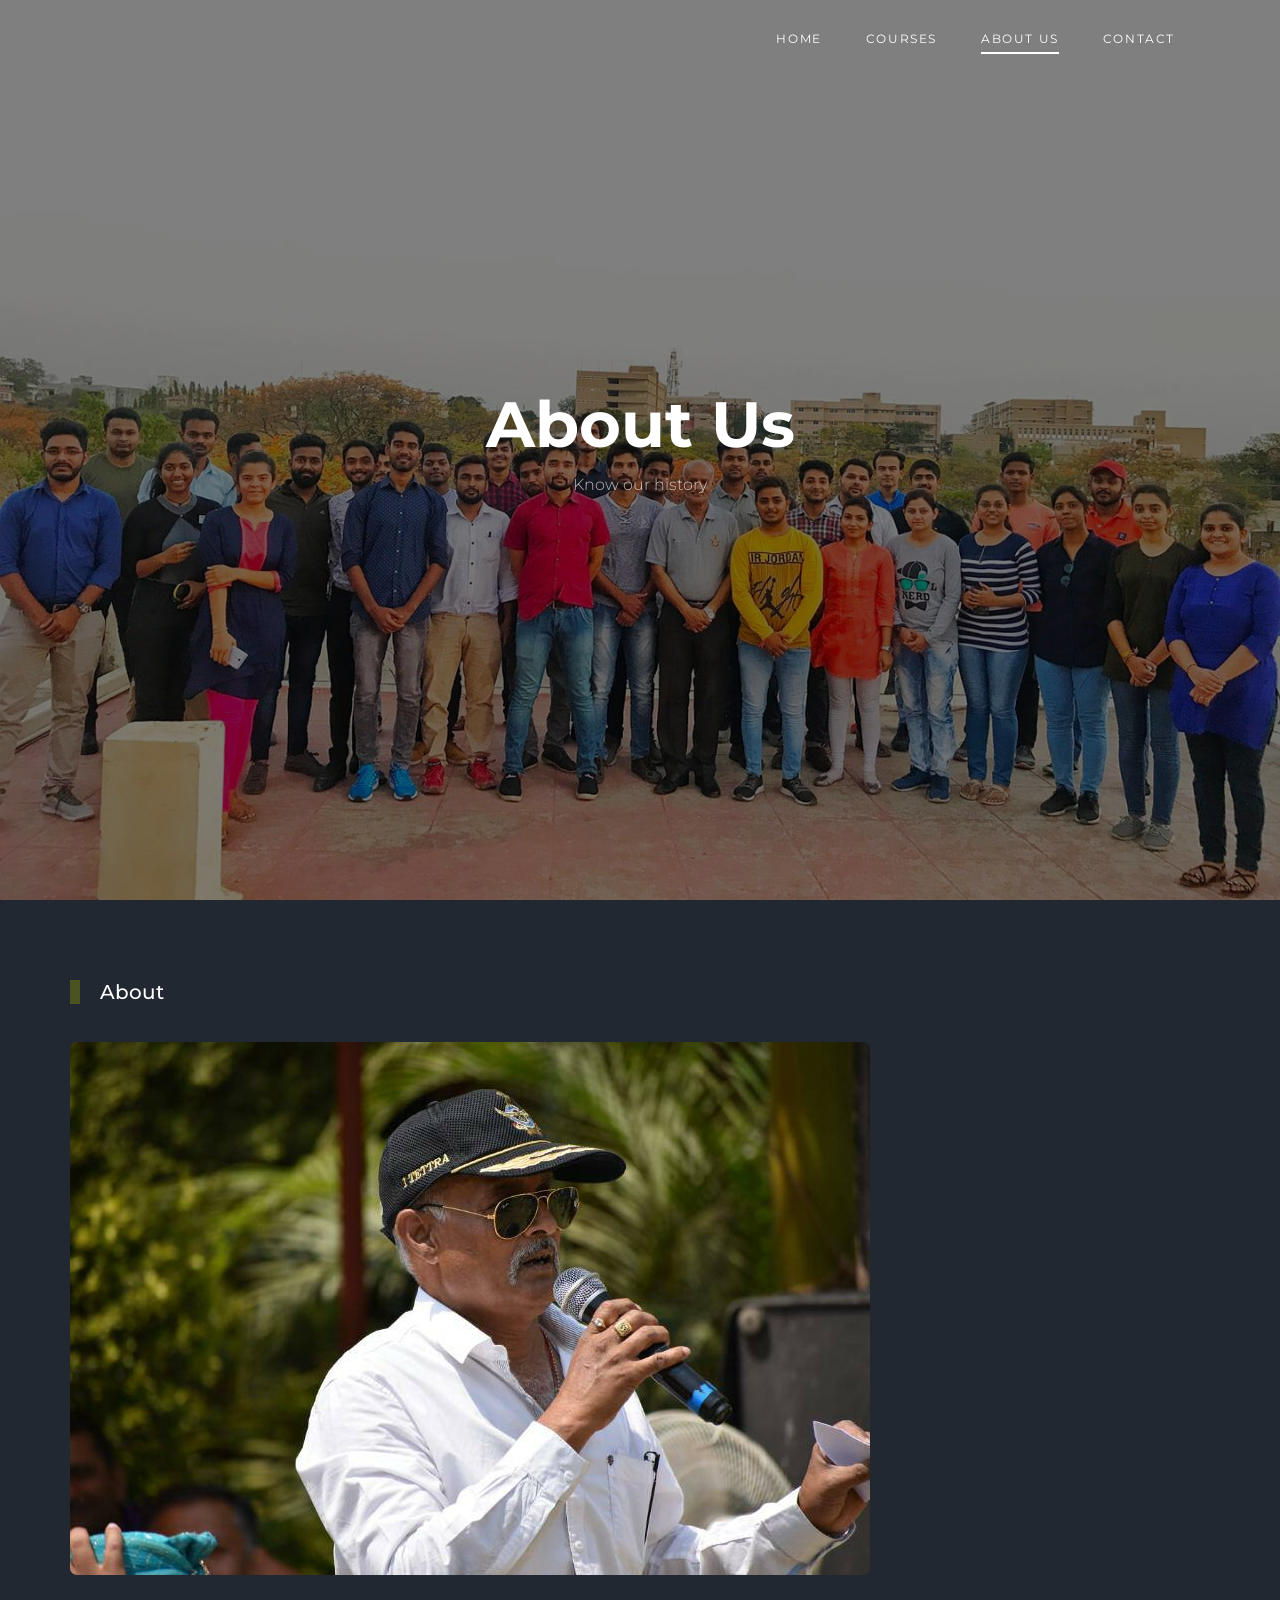
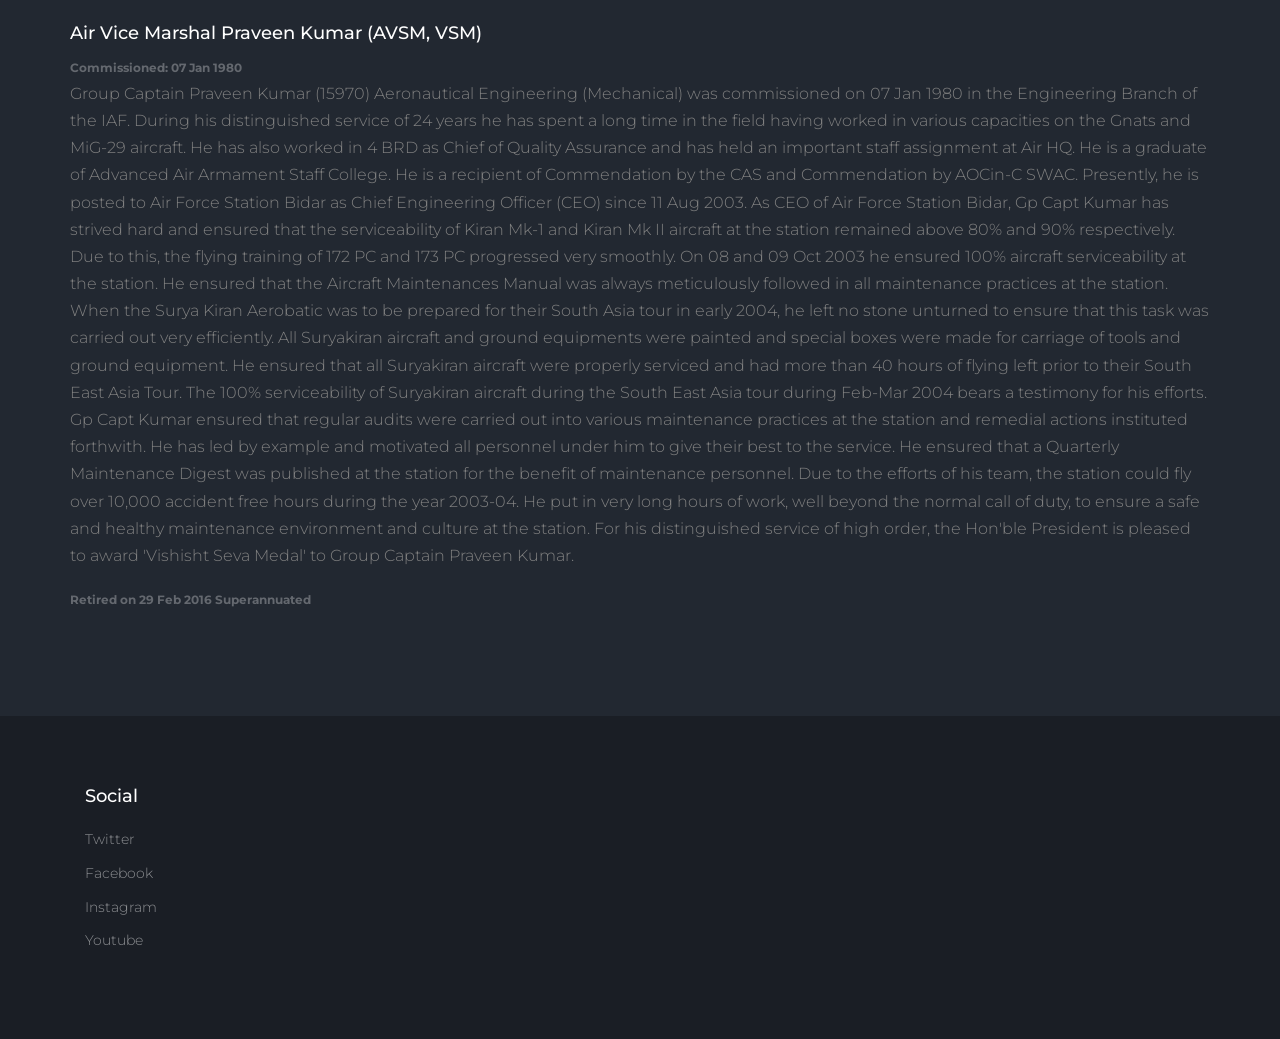
==== commit 18ed4d56: "Set Initial Commit" ====
--- a/about.html
+++ b/about.html
@@ -98,7 +98,7 @@
         <div class="col-lg-12 mb-4">
           <div class="custom-media d-block">
             <div class="img mb-4">
-              <a href="single.html"><img src="images/img_1.jpg" alt="Image" class="img-fluid"></a>
+              <a href="single.html"><img src="images/Img_1.jpg" alt="Image" class="img-fluid"></a>
             </div>
             <div class="text">
               <!-- <span class="meta">May 20, 2020</span>
@@ -156,7 +156,7 @@
         <div class="col-lg-4 mb-4">
           <div class="custom-media d-block">
             <div class="img mb-4">
-              <a href="single.html"><img src="images/img_1.jpg" alt="Image" class="img-fluid"></a>
+              <a href="single.html"><img src="images/Img_1.jpg" alt="Image" class="img-fluid"></a>
             </div>
             <div class="text">
               <span class="meta">May 20, 2020</span>
@@ -183,7 +183,7 @@
         <div class="col-lg-4 mb-4">
           <div class="custom-media d-block">
             <div class="img mb-4">
-              <a href="single.html"><img src="images/img_1.jpg" alt="Image" class="img-fluid"></a>
+              <a href="single.html"><img src="images/Img_1.jpg" alt="Image" class="img-fluid"></a>
             </div>
             <div class="text">
               <span class="meta">May 20, 2020</span>
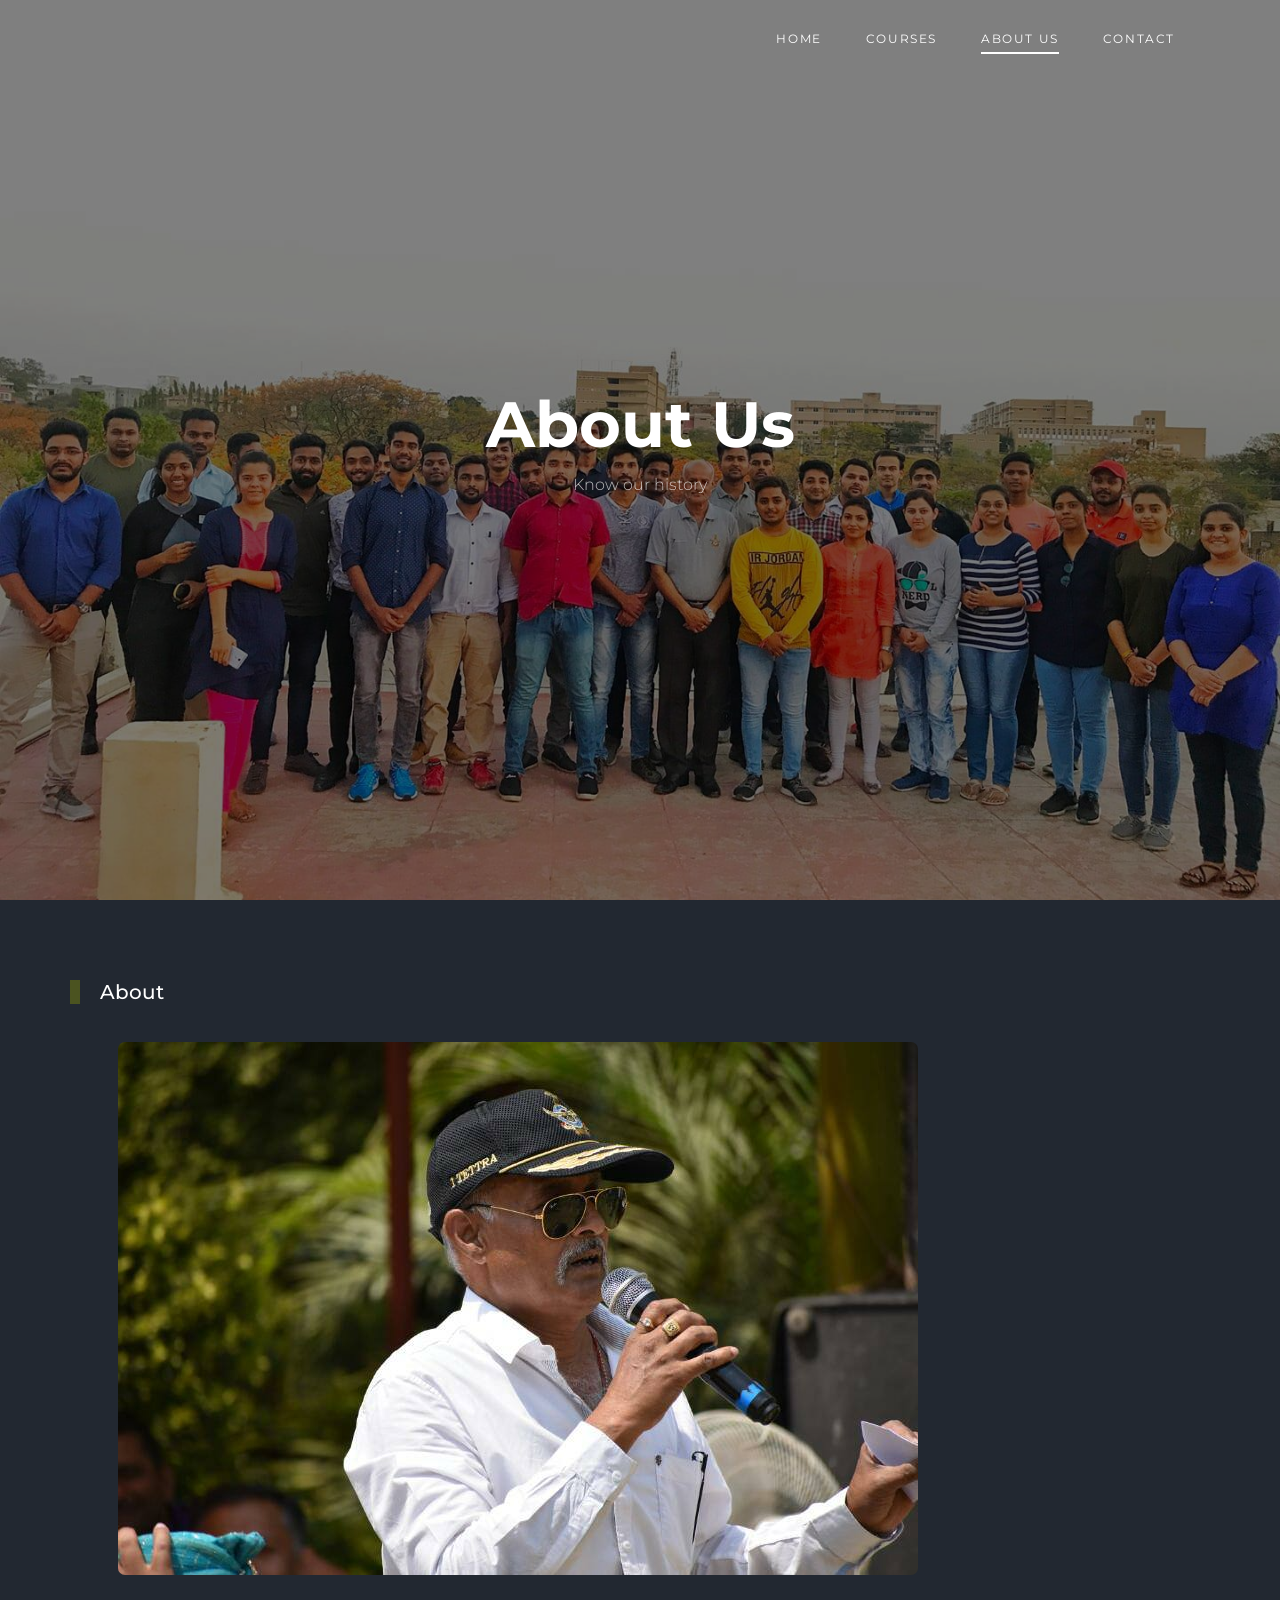
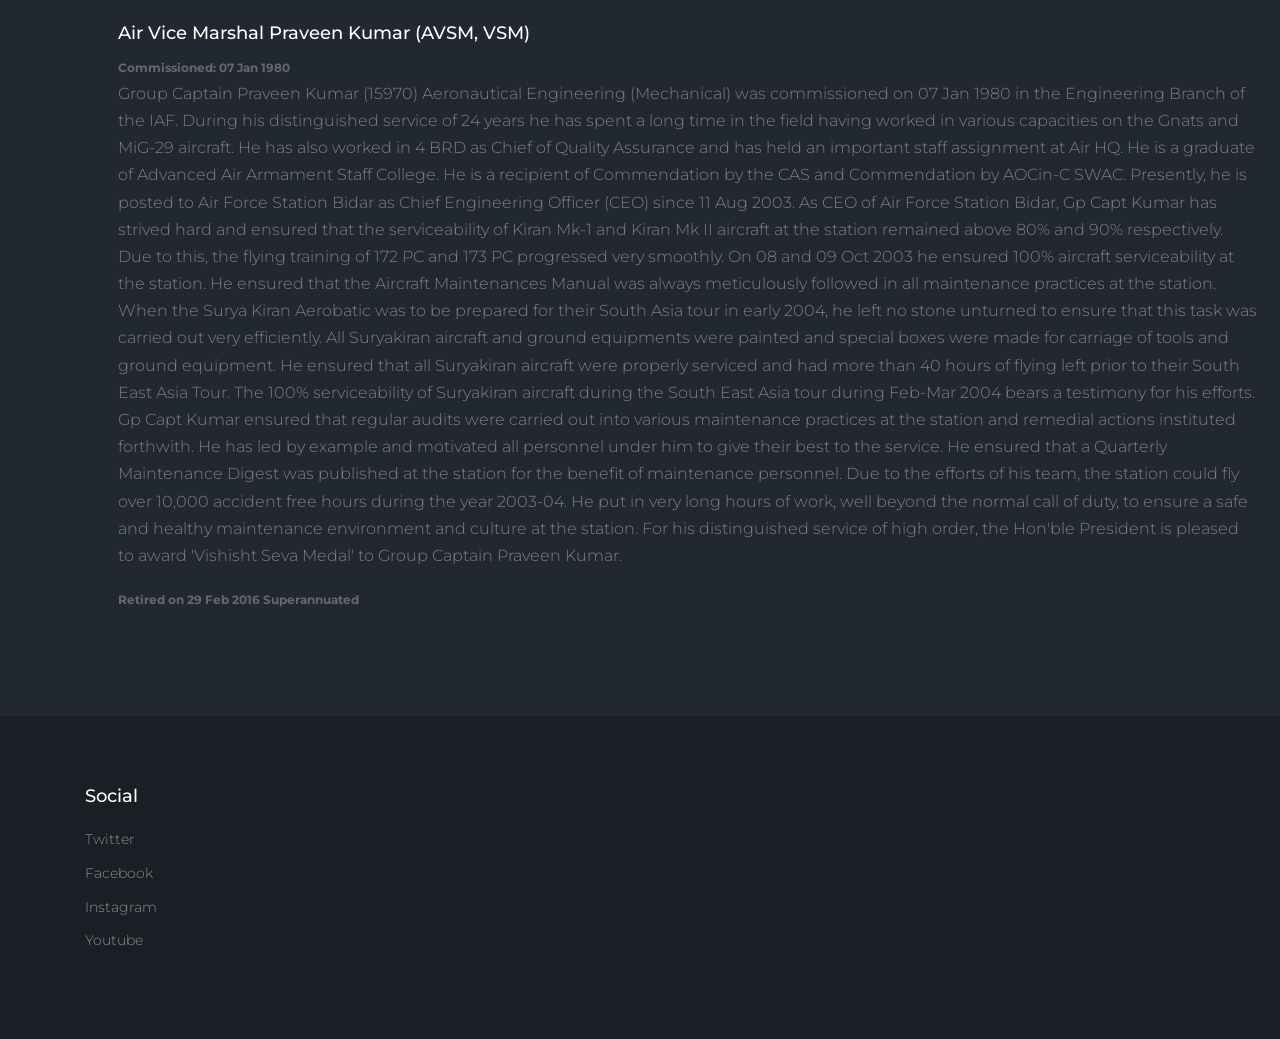
==== commit 03083921: "Added margin" ====
--- a/about.html
+++ b/about.html
@@ -95,7 +95,7 @@
         </div>
       </div>
       <div class="row">
-        <div class="col-lg-12 mb-4">
+        <div class="col-lg-12 mb-4 mx-5">
           <div class="custom-media d-block">
             <div class="img mb-4">
               <a href="single.html"><img src="images/Img_1.jpg" alt="Image" class="img-fluid"></a>
@@ -108,7 +108,7 @@
             </div>
           </div>
         </div>
-        <div class="col-lg-12 mb-4">
+        <div class="col-lg-12 mb-4 mx-5">
           <div class="custom-media d-block">
             <!-- <div class="img mb-4">
               <a href="single.html"><img src="images/img_3.jpg" alt="Image" class="img-fluid"></a>
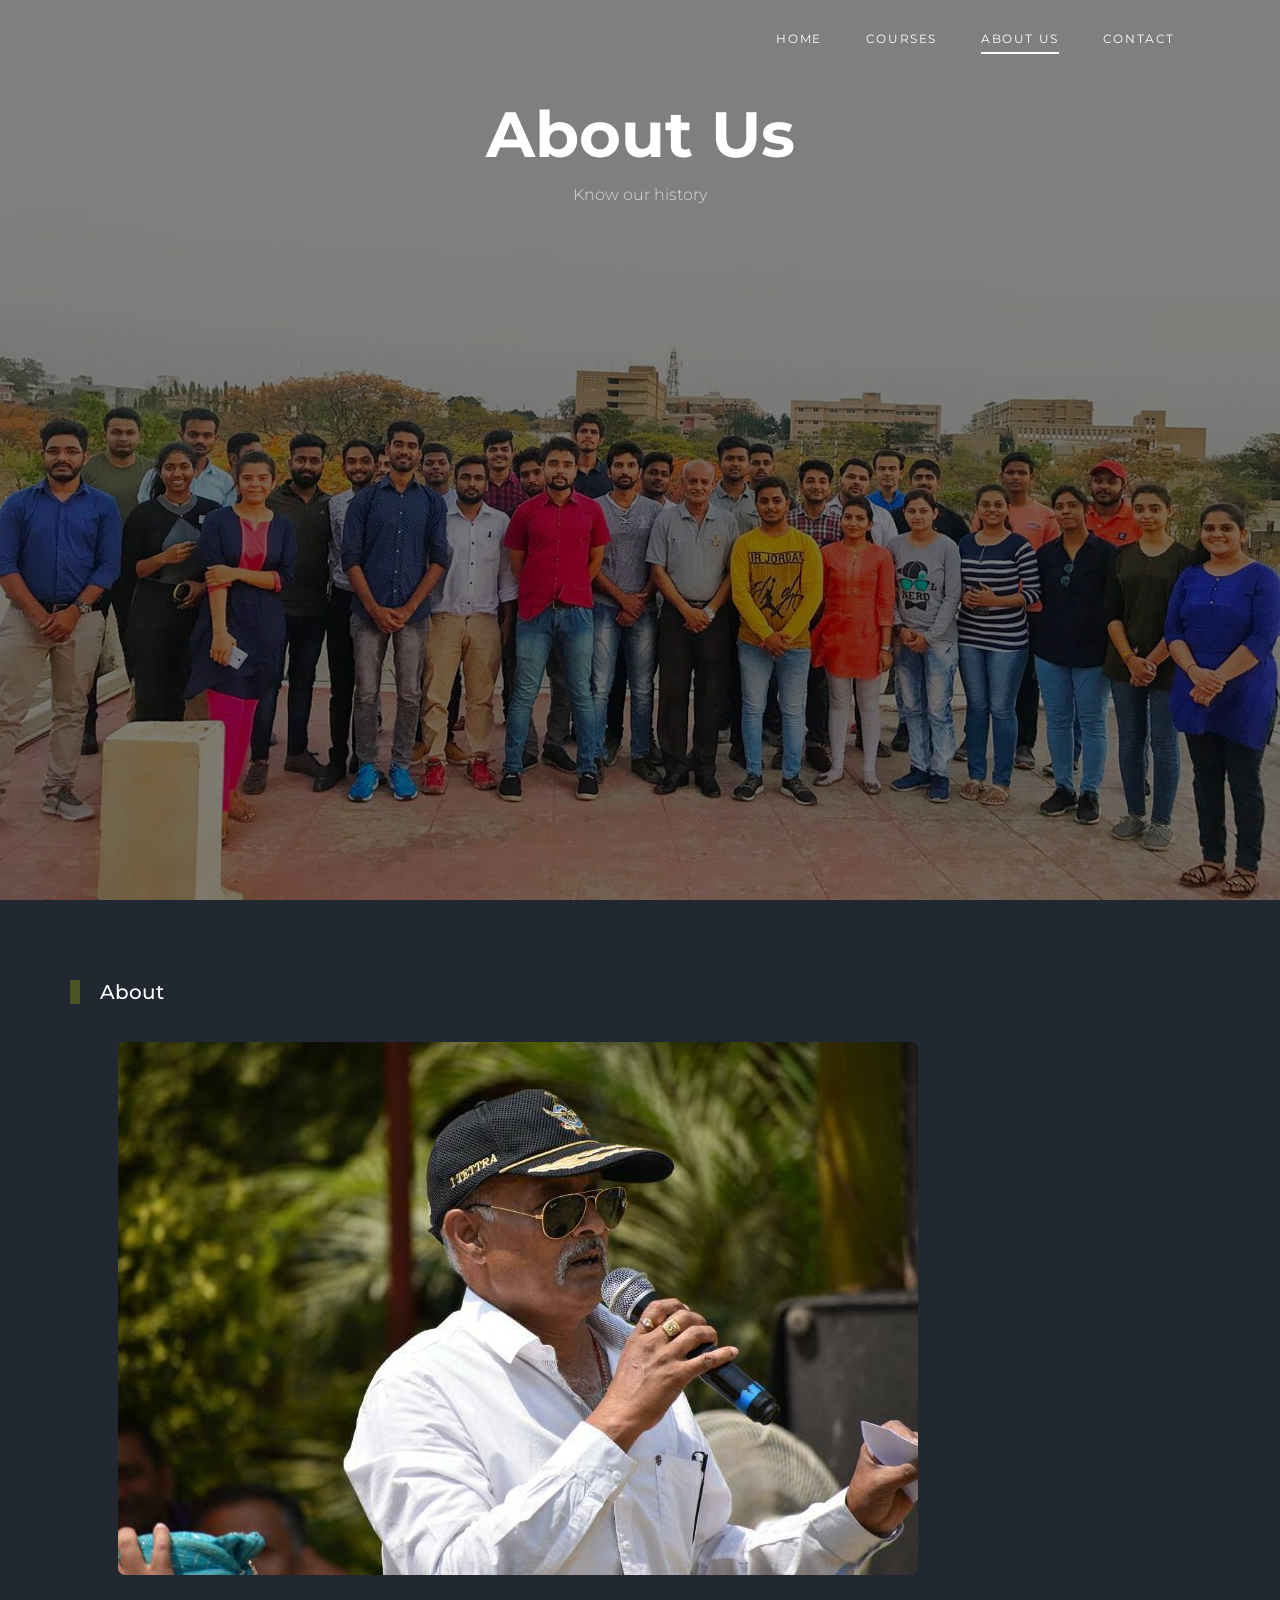
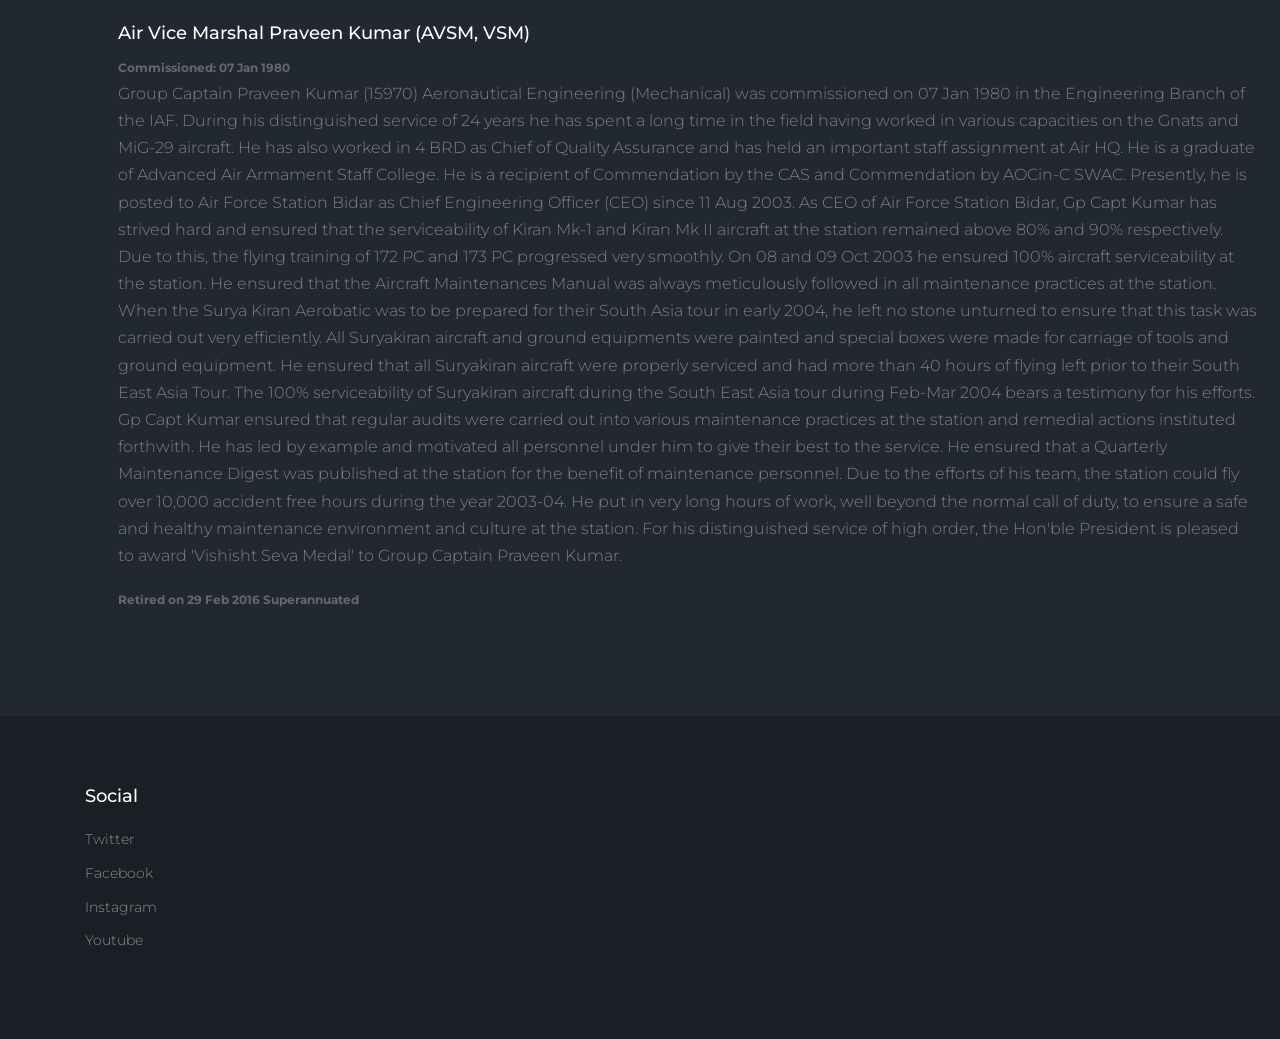
==== commit 462aacb4: "Added margin from bottom and top" ====
--- a/about.html
+++ b/about.html
@@ -76,8 +76,8 @@
     </header>
 
     <div class="hero overlay" style="background-image: url('images/bg_8.jpg');">
-      <div class="container">
-        <div class="row align-items-center">
+      <div class="container pt-5">
+        <div class="row pt-5">
           <div class="col-lg-5 mx-auto text-center">
             <h1 class="text-white">About Us</h1>
             <p>Know our history</p>
